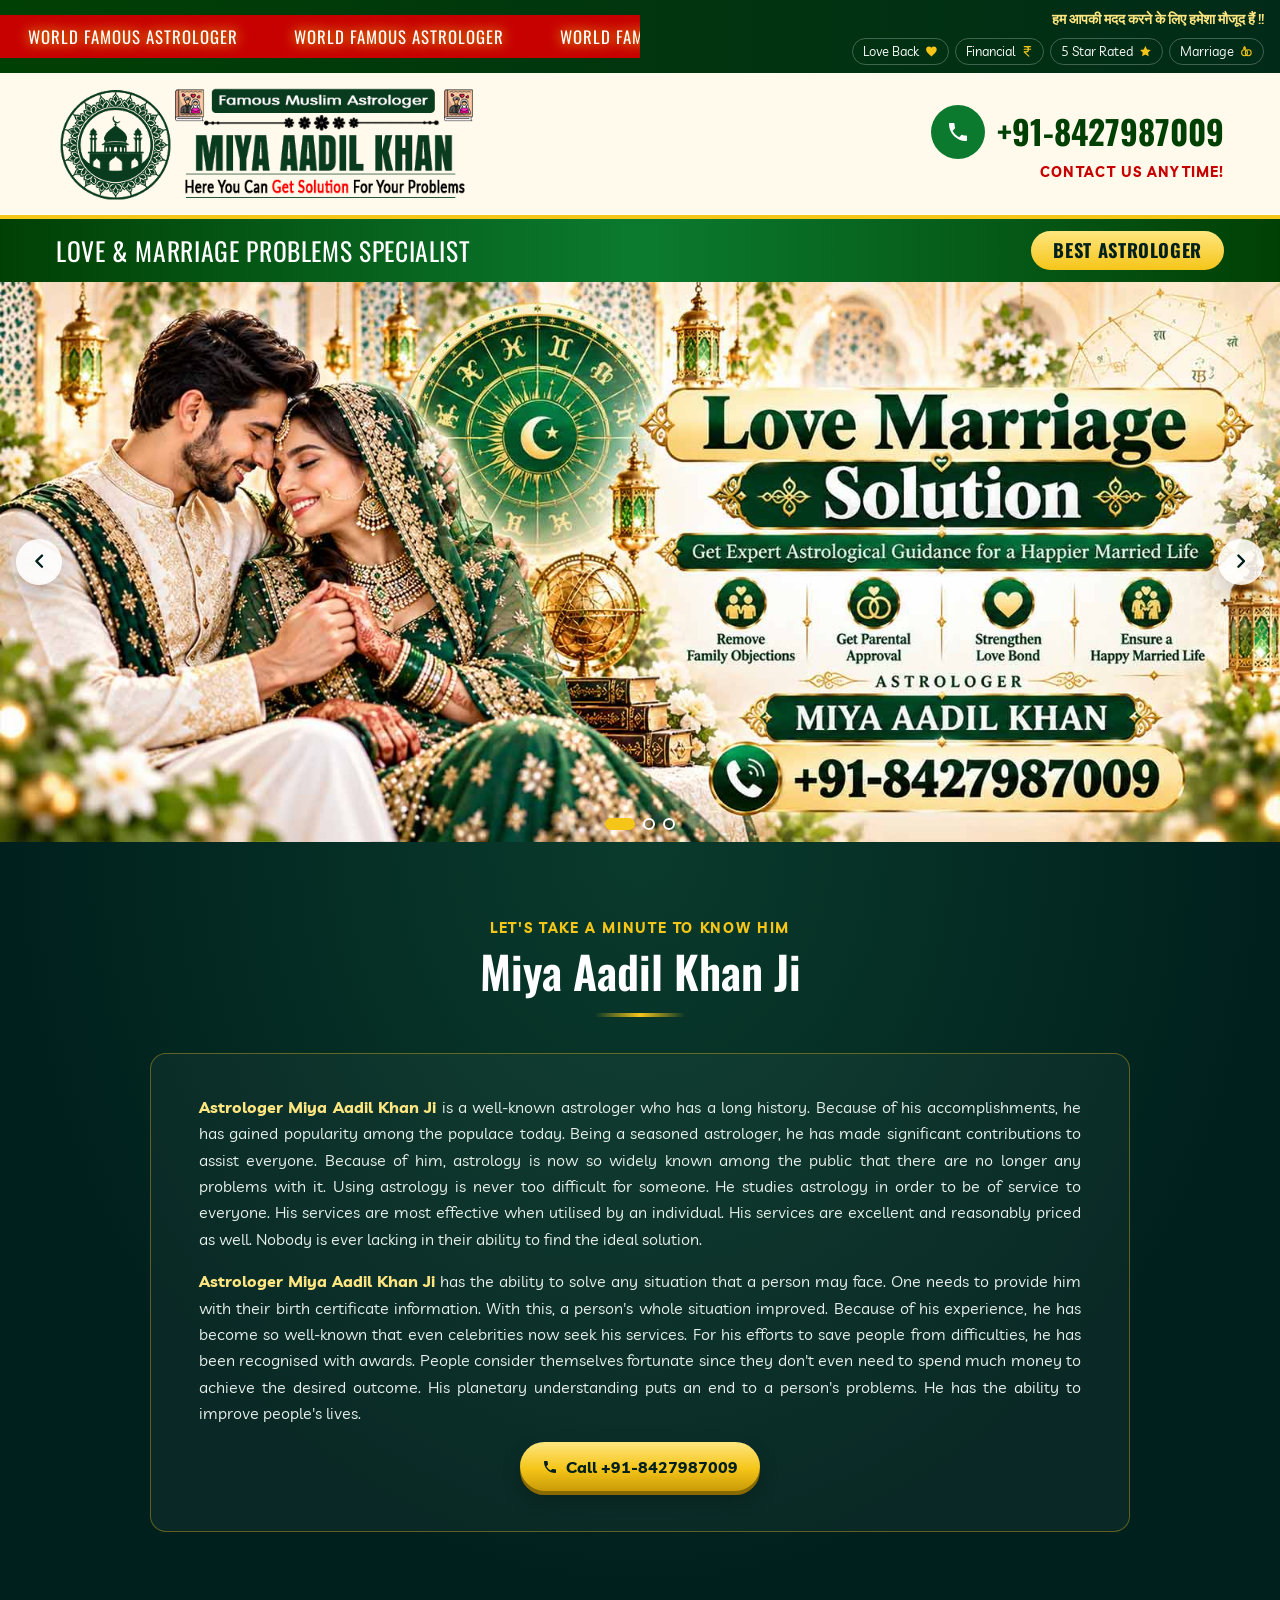
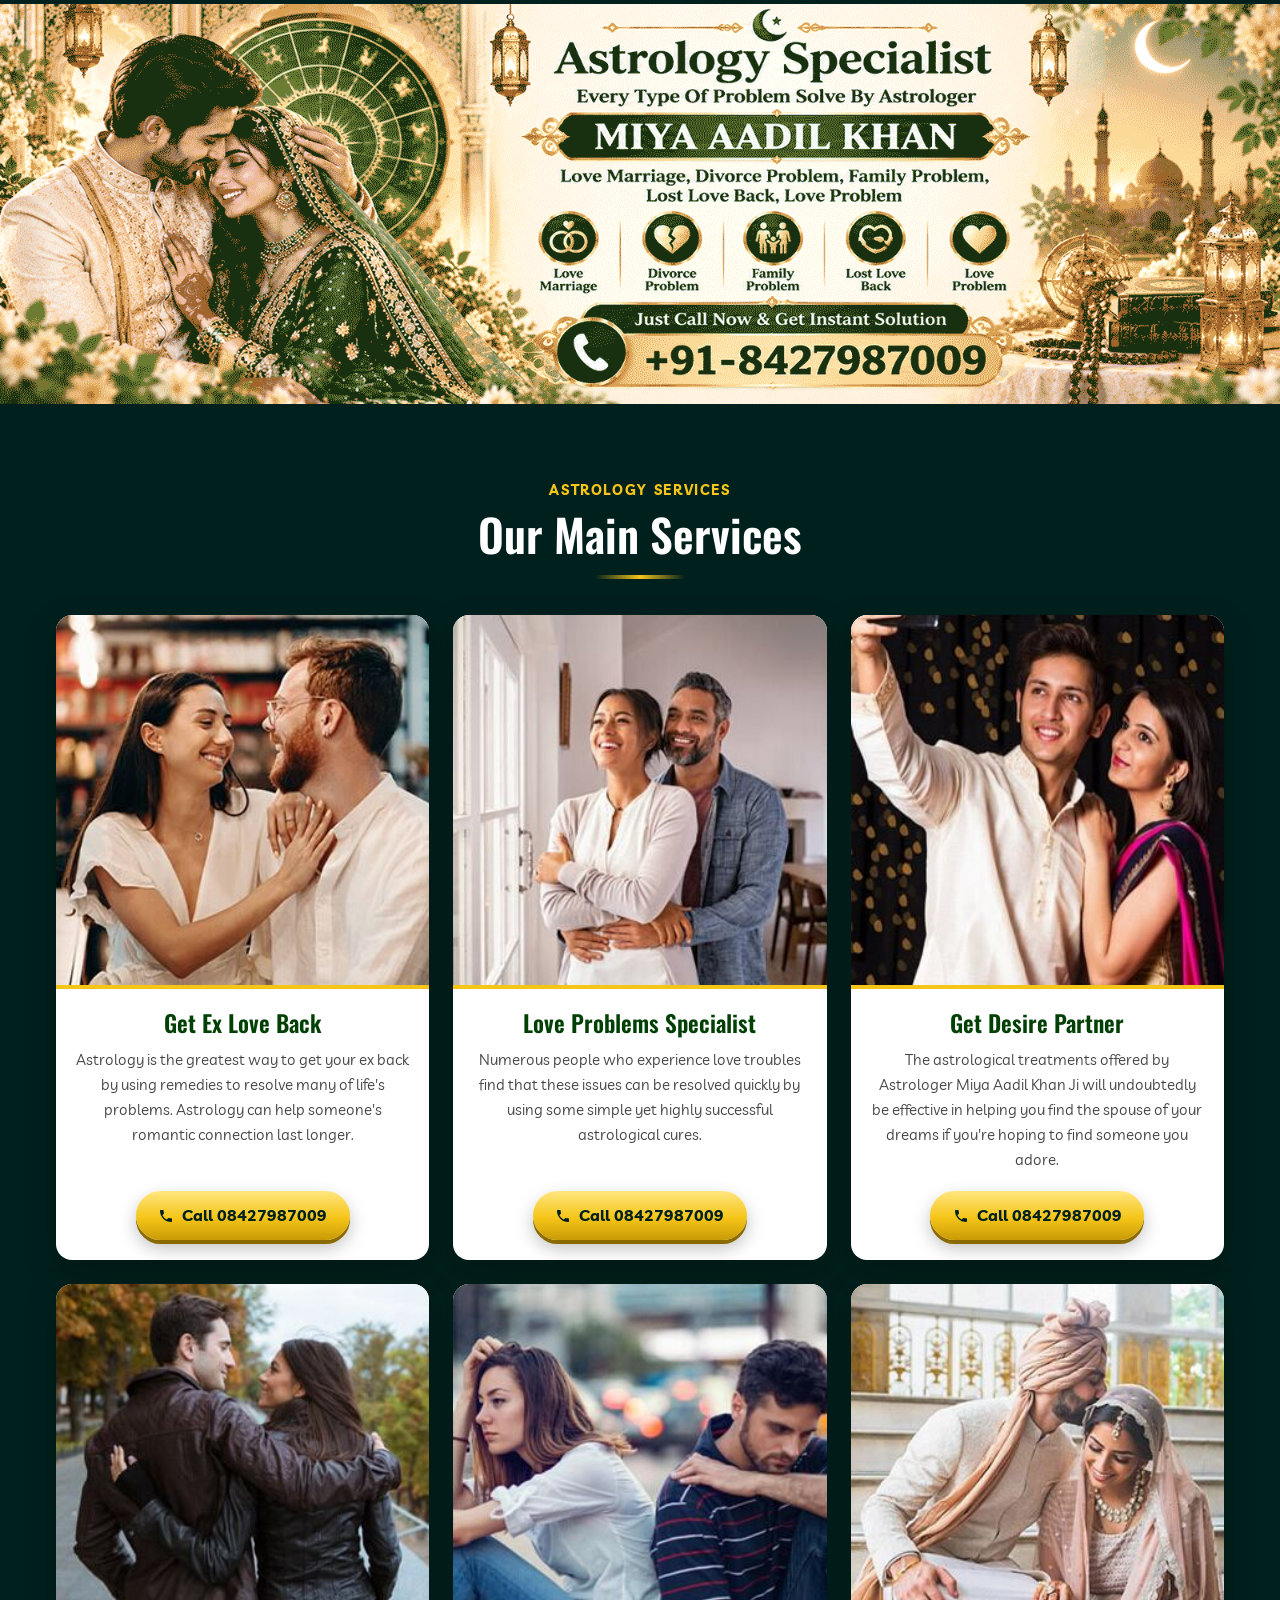
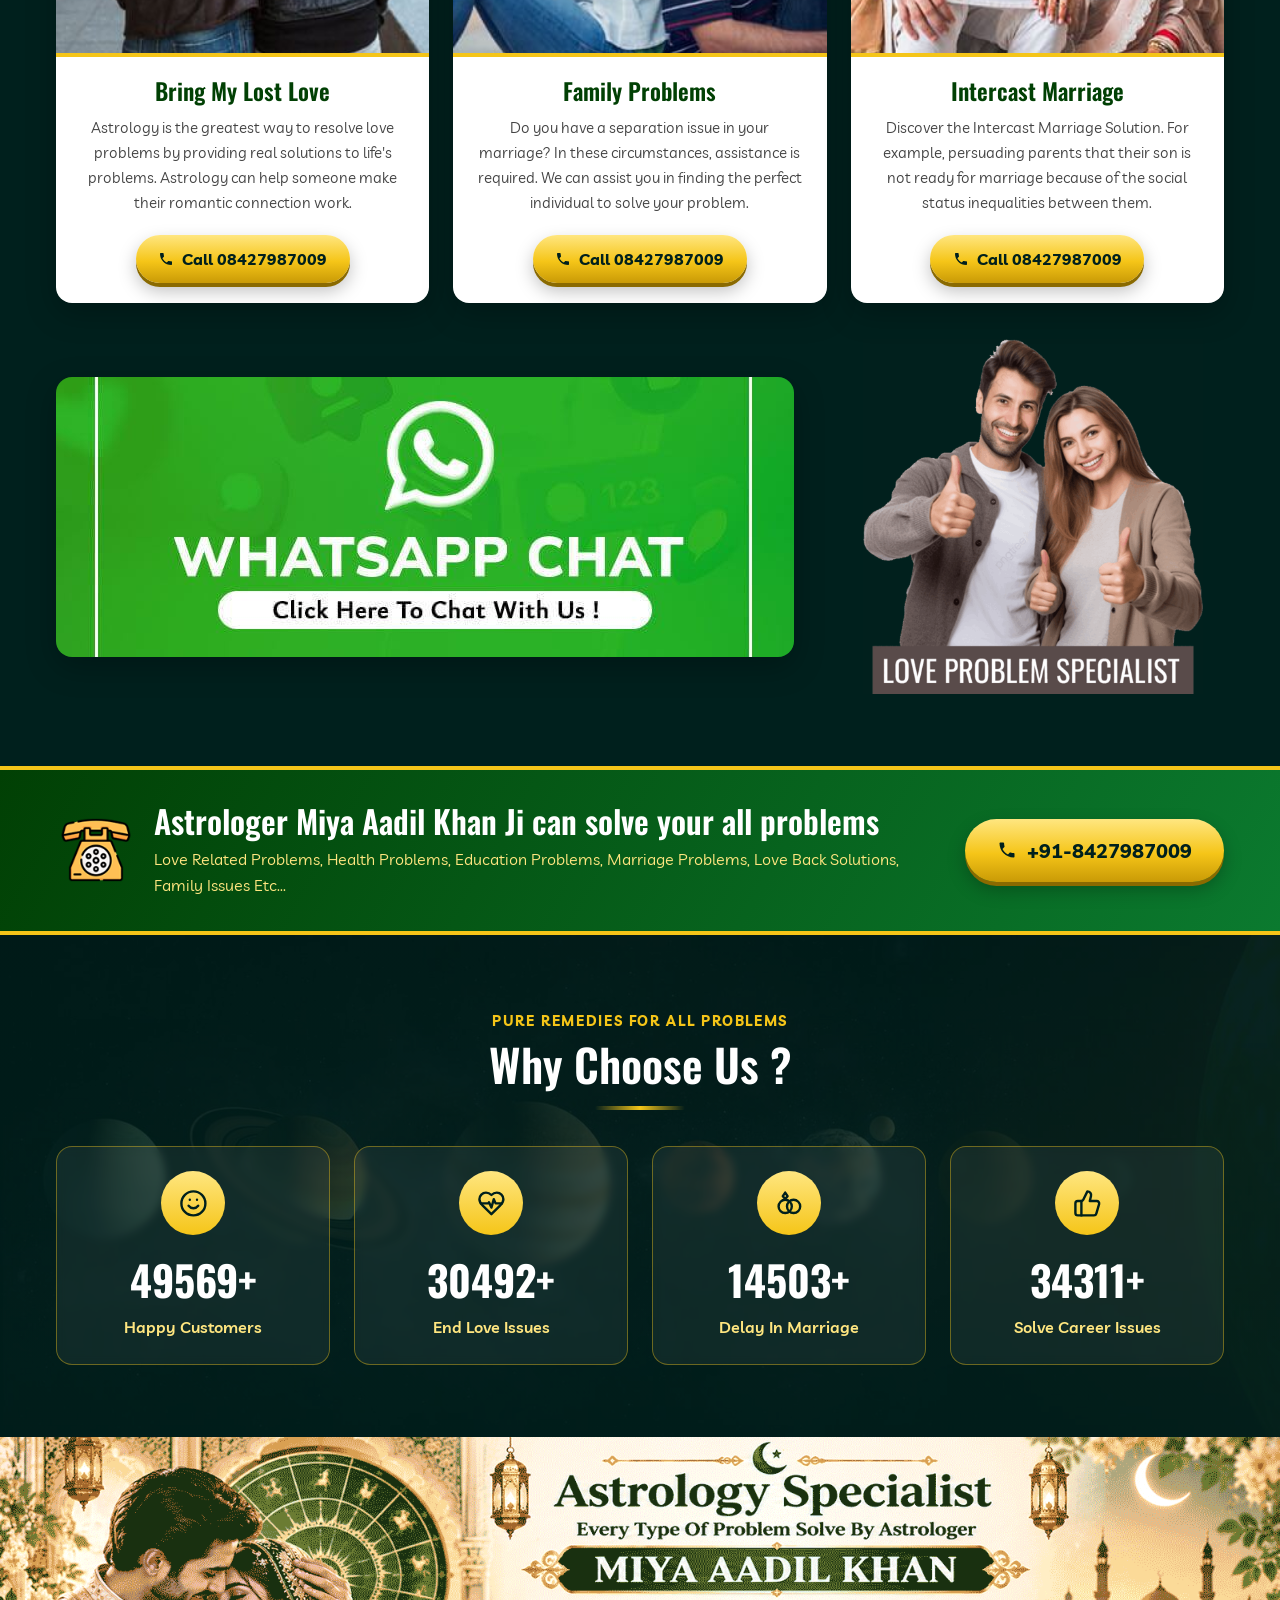
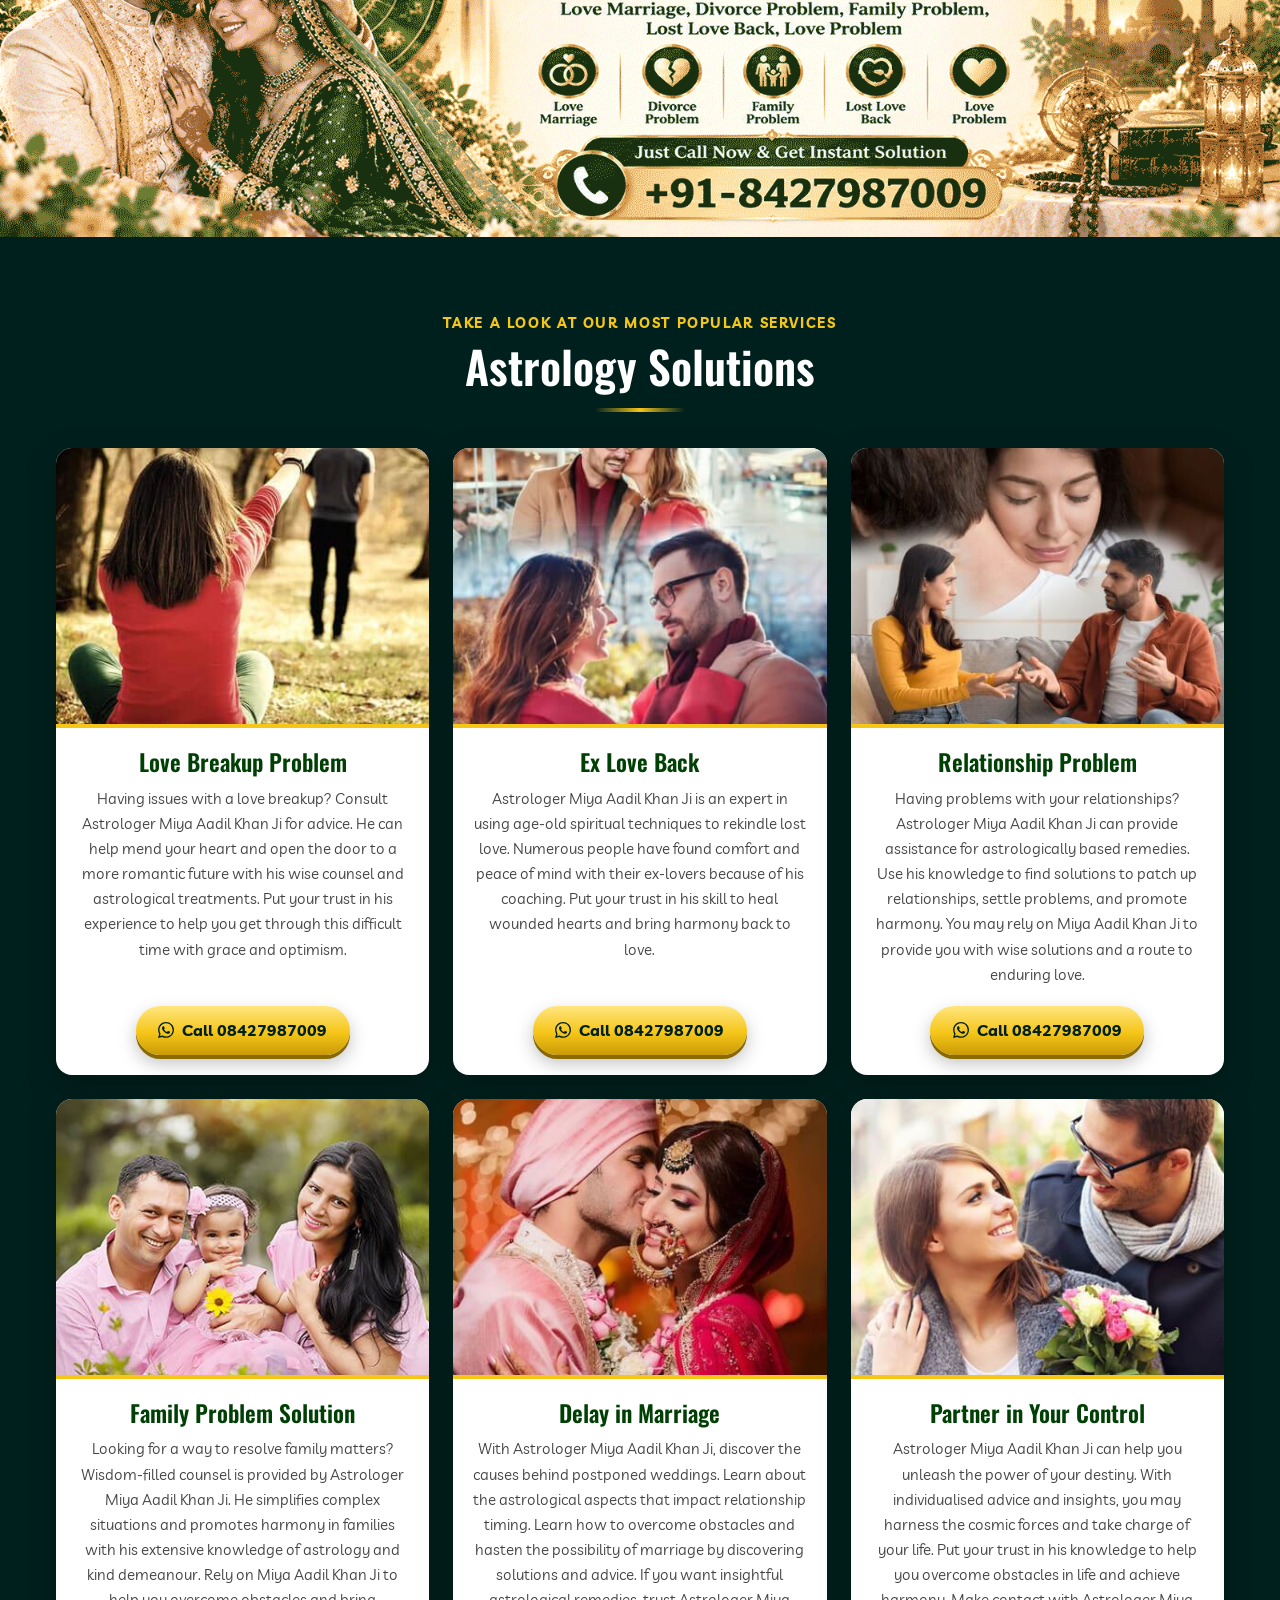
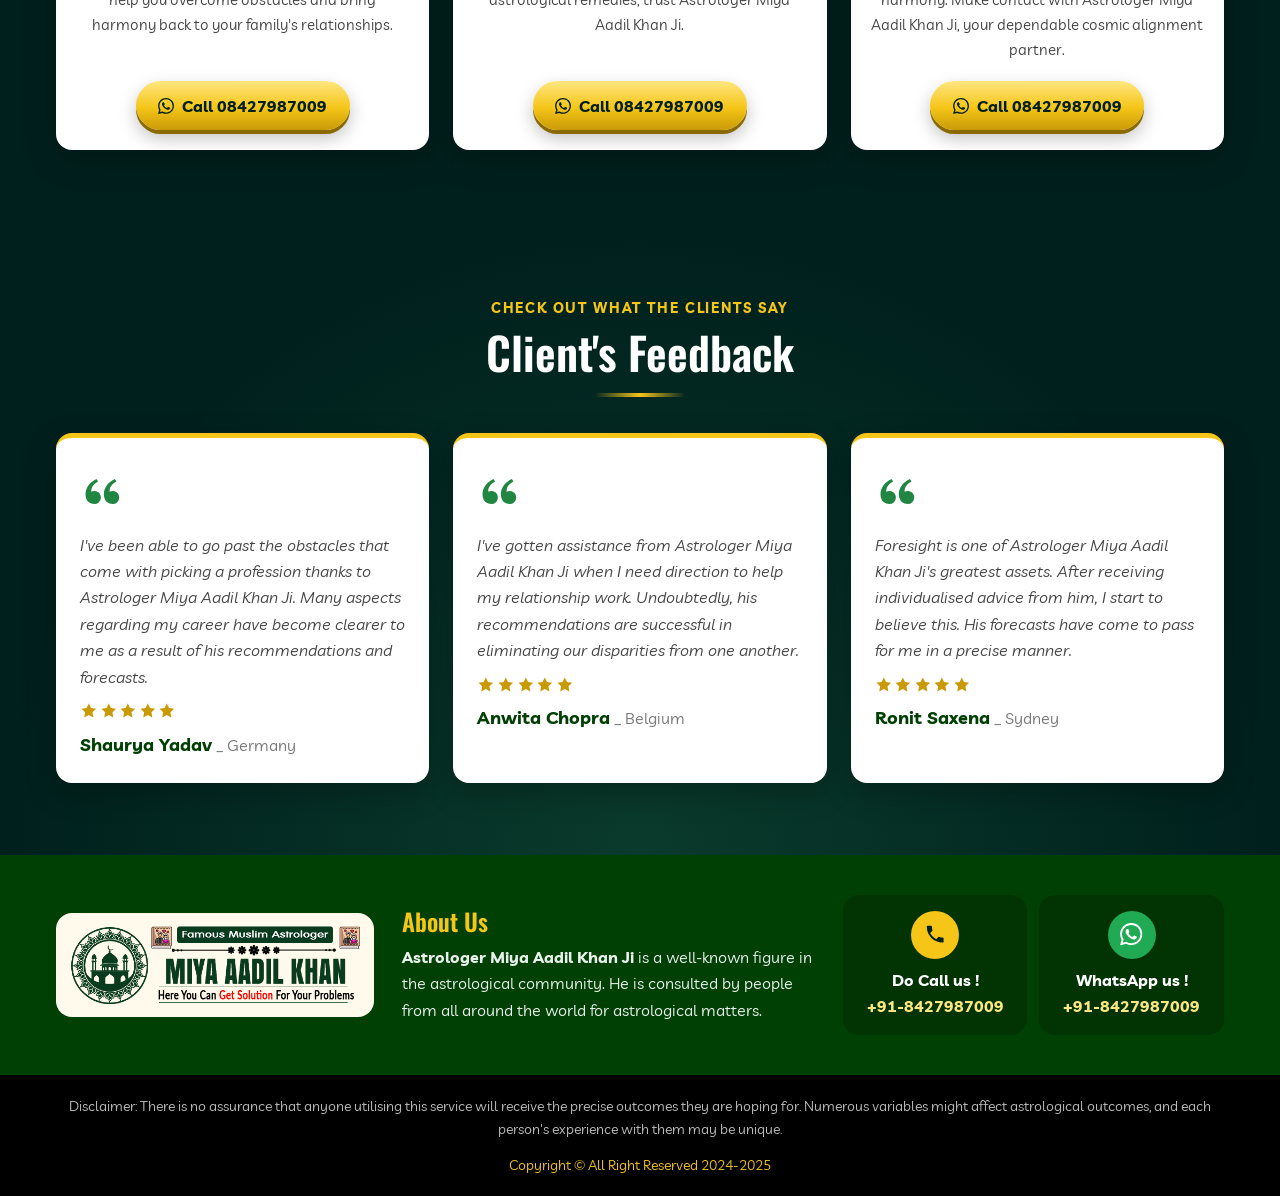
==== miya-aadil-khan/index.html @ 88a6bd93 "Add redesigned Miya Aadil Khan astrologer site Static HTML/CSS/JS rebuild with the same sections, na" ====
<!DOCTYPE html>
<html lang="en">
<head>
  <meta charset="utf-8">
  <meta name="viewport" content="width=device-width, initial-scale=1">
  <title>Astrologer Miya Aadil Khan Ji</title>
  <meta name="description" content="Astrologer Miya Aadil Khan Ji – Love & Marriage problems specialist. Get ex love back, love problem solution, family problems, intercast marriage. Call +91-8427987009.">
  <meta name="theme-color" content="#00201d">
  <meta property="og:type" content="website">
  <meta property="og:title" content="Astrologer Miya Aadil Khan Ji">
  <meta property="og:description" content="Love & Marriage problems specialist. Call +91-8427987009 for instant solution.">
  <meta property="og:image" content="images/01.jpg">

  <link rel="preload" as="image" href="images/001.jpg" media="(max-width: 640px)" fetchpriority="high">
  <link rel="preload" as="image" href="images/01.jpg" media="(min-width: 641px)" fetchpriority="high">
  <link rel="preconnect" href="https://fonts.googleapis.com">
  <link rel="preconnect" href="https://fonts.gstatic.com" crossorigin>
  <link rel="stylesheet" href="https://fonts.googleapis.com/css2?family=Livvic:wght@400;600;700&family=Oswald:wght@500;600;700&display=swap">
  <link rel="stylesheet" href="css/style.css">
  <script src="js/main.js" defer></script>

  <script type="application/ld+json">
  {
    "@context": "https://schema.org",
    "@type": "ProfessionalService",
    "name": "Astrologer Miya Aadil Khan Ji",
    "description": "Love & Marriage problems specialist astrologer.",
    "telephone": "+91-8427987009",
    "image": "images/logo.png",
    "areaServed": "Worldwide"
  }
  </script>
</head>

<body>
  <!-- icon sprite -->
  <svg xmlns="http://www.w3.org/2000/svg" class="sprite" aria-hidden="true" focusable="false">
    <symbol id="i-phone" viewBox="0 0 24 24"><path fill="currentColor" d="M20 15.5c-1.2 0-2.4-.2-3.6-.6-.3-.1-.7 0-1 .2l-2.2 2.2c-2.8-1.4-5.1-3.8-6.6-6.6l2.2-2.2c.3-.3.4-.7.2-1-.3-1.1-.5-2.3-.5-3.5 0-.6-.4-1-1-1H4c-.6 0-1 .4-1 1 0 9.4 7.6 17 17 17 .6 0 1-.4 1-1v-3.5c0-.6-.4-1-1-1z"/></symbol>
    <symbol id="i-whatsapp" viewBox="0 0 24 24"><path fill="currentColor" d="M17.47 14.38c-.3-.15-1.76-.87-2.03-.97-.27-.1-.47-.15-.67.15-.2.3-.77.97-.94 1.16-.17.2-.35.22-.64.08-.3-.15-1.26-.47-2.39-1.48-.88-.79-1.48-1.76-1.65-2.06-.17-.3-.02-.46.13-.6.13-.14.3-.35.45-.52.15-.18.2-.3.3-.5.1-.2.05-.37-.03-.52-.07-.15-.67-1.61-.91-2.2-.24-.58-.49-.5-.67-.51h-.57c-.2 0-.52.07-.8.37-.27.3-1.04 1.02-1.04 2.48s1.07 2.88 1.21 3.07c.15.2 2.1 3.2 5.08 4.49.71.3 1.26.49 1.7.63.71.22 1.36.19 1.87.12.57-.09 1.76-.72 2-1.42.25-.69.25-1.29.18-1.41-.08-.13-.27-.2-.57-.35m-5.42 7.4h-.01a9.87 9.87 0 0 1-5.03-1.38l-.36-.21-3.74.98 1-3.65-.24-.37a9.86 9.86 0 0 1-1.51-5.26c0-5.45 4.44-9.88 9.89-9.88 2.64 0 5.12 1.03 6.99 2.9a9.83 9.83 0 0 1 2.89 6.99c0 5.45-4.44 9.88-9.89 9.88m8.41-18.3A11.82 11.82 0 0 0 12.05 0C5.5 0 .16 5.34.16 11.89c0 2.1.55 4.14 1.59 5.95L.06 24l6.3-1.65a11.88 11.88 0 0 0 5.69 1.45h.01c6.55 0 11.89-5.34 11.89-11.89 0-3.18-1.24-6.17-3.48-8.41z"/></symbol>
    <symbol id="i-heart" viewBox="0 0 24 24"><path fill="currentColor" d="M12 21.4 10.6 20C5.4 15.4 2 12.3 2 8.5 2 5.4 4.4 3 7.5 3c1.7 0 3.4.8 4.5 2.1C13.1 3.8 14.8 3 16.5 3 19.6 3 22 5.4 22 8.5c0 3.8-3.4 6.9-8.6 11.5L12 21.4z"/></symbol>
    <symbol id="i-rupee" viewBox="0 0 24 24"><path fill="none" stroke="currentColor" stroke-width="2.2" stroke-linecap="round" stroke-linejoin="round" d="M6 3h12M6 8h12M6 13l8.5 8M6 13h3c6.67 0 6.67-10 0-10"/></symbol>
    <symbol id="i-star" viewBox="0 0 24 24"><path fill="currentColor" d="m12 2 3.09 6.26L22 9.27l-5 4.87 1.18 6.88L12 17.77l-6.18 3.25L7 14.14 2 9.27l6.91-1.01z"/></symbol>
    <symbol id="i-rings" viewBox="0 0 24 24"><g fill="none" stroke="currentColor" stroke-width="2"><circle cx="8.5" cy="14.5" r="5.5"/><circle cx="15.5" cy="14.5" r="5.5"/><path stroke-linejoin="round" d="m6.5 6 2-3h0l2 3-2 2.2z"/></g></symbol>
    <symbol id="i-smile" viewBox="0 0 24 24"><g fill="none" stroke="currentColor" stroke-width="2" stroke-linecap="round"><circle cx="12" cy="12" r="10"/><path d="M8 14s1.5 2 4 2 4-2 4-2M9 9h.01M15 9h.01"/></g></symbol>
    <symbol id="i-pulse" viewBox="0 0 24 24"><g fill="none" stroke="currentColor" stroke-width="2" stroke-linecap="round" stroke-linejoin="round"><path d="M19 14c1.49-1.46 3-3.21 3-5.5A5.5 5.5 0 0 0 16.5 3c-1.76 0-3 .5-4.5 2-1.5-1.5-2.74-2-4.5-2A5.5 5.5 0 0 0 2 8.5c0 2.3 1.5 4.05 3 5.5l7 7z"/><path d="M3.22 12H9.5l.5-1 2 4.5 2-7 1.5 3.5h5.27"/></g></symbol>
    <symbol id="i-thumb" viewBox="0 0 24 24"><g fill="none" stroke="currentColor" stroke-width="2" stroke-linecap="round" stroke-linejoin="round"><path d="M7 10v12"/><path d="M15 5.88 14 10h5.83a2 2 0 0 1 1.92 2.56l-2.33 8A2 2 0 0 1 17.5 22H4a2 2 0 0 1-2-2v-8a2 2 0 0 1 2-2h2.76a2 2 0 0 0 1.79-1.11L12 2a3.13 3.13 0 0 1 3 3.88z"/></g></symbol>
    <symbol id="i-quote" viewBox="0 0 24 24"><path fill="currentColor" d="M4.6 18.6C3.5 17.4 3 16.2 3 14.2c0-3.5 2.5-6.6 6-8.2l.9 1.3C6.6 9.1 6 11.4 6.2 12.9c.6-.3 1.3-.4 2-.3 1.8.2 3.2 1.7 3.2 3.5a3.6 3.6 0 0 1-3.6 3.6c-1.1 0-2.2-.5-3.2-1.1zm10 0c-1-1.2-1.6-2.4-1.6-4.4 0-3.5 2.5-6.6 6-8.2l.9 1.3c-3.3 1.8-3.9 4.1-3.7 5.6.6-.3 1.3-.4 2-.3 1.8.2 3.2 1.7 3.2 3.5a3.6 3.6 0 0 1-3.6 3.6c-1.1 0-2.2-.5-3.2-1.1z"/></symbol>
    <symbol id="i-left" viewBox="0 0 24 24"><path fill="none" stroke="currentColor" stroke-width="2.5" stroke-linecap="round" stroke-linejoin="round" d="m15 18-6-6 6-6"/></symbol>
    <symbol id="i-right" viewBox="0 0 24 24"><path fill="none" stroke="currentColor" stroke-width="2.5" stroke-linecap="round" stroke-linejoin="round" d="m9 18 6-6-6-6"/></symbol>
  </svg>

  <!-- top header -->
  <div class="topbar">
    <div class="marquee" aria-hidden="true">
      <div class="marquee__inner">
        <span>world famous astrologer</span><span>world famous astrologer</span><span>world famous astrologer</span><span>world famous astrologer</span>
        <span>world famous astrologer</span><span>world famous astrologer</span><span>world famous astrologer</span><span>world famous astrologer</span>
      </div>
    </div>
    <div class="topbar__right">
      <p lang="hi">हम आपकी मदद करने के लिए हमेशा मौजूद हैं !!</p>
      <ul class="badges">
        <li>love back <svg class="ic"><use href="#i-heart"/></svg></li>
        <li>financial <svg class="ic"><use href="#i-rupee"/></svg></li>
        <li>5 Star Rated <svg class="ic"><use href="#i-star"/></svg></li>
        <li>marriage <svg class="ic"><use href="#i-rings"/></svg></li>
      </ul>
    </div>
  </div>

  <!-- head -->
  <header class="head">
    <div class="container head__inner">
      <a href="tel:+91-8427987009" class="head__logo">
        <img src="images/logo.png" width="550" height="150" alt="Famous Muslim Astrologer Miya Aadil Khan">
      </a>
      <div class="head__call">
        <a class="btn-call" href="tel:+91-8427987009">
          <span class="btn-call__icon"><svg class="ic"><use href="#i-phone"/></svg></span>
          +91-8427987009
        </a>
        <span class="head__text">contact us anytime!</span>
      </div>
    </div>
    <a href="tel:+91-8427987009" class="mobile-only">
      <img src="images/contact.gif" width="550" height="150" alt="Call +91-8427987009">
    </a>
  </header>

  <div class="headline">
    <div class="container headline__inner">
      <span class="headline__left">Love &amp; Marriage problems Specialist</span>
      <span class="headline__right">Best Astrologer</span>
    </div>
  </div>

  <!-- hero slider: 01 / 02 / 03 (mobile: 001 / 002 / 003) -->
  <section class="slider" aria-roledescription="carousel" aria-label="Astrology solutions">
    <div class="slider__track">
      <a class="slide" href="tel:+91-8427987009" aria-roledescription="slide" aria-label="1 of 3">
        <picture>
          <source media="(max-width: 640px)" srcset="images/001.jpg" width="500" height="600">
          <img src="images/01.jpg" width="1600" height="700" alt="Love marriage solution – Astrologer Miya Aadil Khan +91-8427987009" fetchpriority="high">
        </picture>
      </a>
      <a class="slide" href="tel:+91-8427987009" aria-roledescription="slide" aria-label="2 of 3">
        <picture>
          <source media="(max-width: 640px)" srcset="images/002.jpg" width="500" height="600">
          <img src="images/02.jpg" width="1600" height="700" alt="Astrologer Miya Aadil Khan – call +91-8427987009" decoding="async">
        </picture>
      </a>
      <a class="slide" href="tel:+91-8427987009" aria-roledescription="slide" aria-label="3 of 3">
        <picture>
          <source media="(max-width: 640px)" srcset="images/003.jpg" width="500" height="600">
          <img src="images/03.jpg" width="1600" height="700" alt="Astrologer Miya Aadil Khan – call +91-8427987009" decoding="async">
        </picture>
      </a>
    </div>
    <button class="slider__btn slider__btn--prev" type="button" aria-label="Previous slide"><svg class="ic"><use href="#i-left"/></svg></button>
    <button class="slider__btn slider__btn--next" type="button" aria-label="Next slide"><svg class="ic"><use href="#i-right"/></svg></button>
    <div class="slider__dots" role="tablist" aria-label="Choose slide"></div>
  </section>

  <!-- about -->
  <section class="section about">
    <div class="container">
      <div class="title">
        <span>Let's Take A Minute To Know Him</span>
        <h1>Miya Aadil Khan Ji</h1>
      </div>
      <div class="about__card">
        <p>
          <strong>Astrologer Miya Aadil Khan Ji</strong> is a well-known astrologer who has a long history. Because of his
          accomplishments, he has gained popularity among the populace today. Being a seasoned astrologer, he has made
          significant contributions to assist everyone. Because of him, astrology is now so widely known among the public
          that there are no longer any problems with it. Using astrology is never too difficult for someone. He studies
          astrology in order to be of service to everyone. His services are most effective when utilised by an individual.
          His services are excellent and reasonably priced as well. Nobody is ever lacking in their ability to find the
          ideal solution.
        </p>
        <p>
          <strong>Astrologer Miya Aadil Khan Ji</strong> has the ability to solve any situation that a person may face. One
          needs to provide him with their birth certificate information. With this, a person's whole situation improved.
          Because of his experience, he has become so well-known that even celebrities now seek his services. For his
          efforts to save people from difficulties, he has been recognised with awards. People consider themselves
          fortunate since they don't even need to spend much money to achieve the desired outcome. His planetary
          understanding puts an end to a person's problems. He has the ability to improve people's lives.
        </p>
        <a class="btn" href="tel:+91-8427987009"><svg class="ic"><use href="#i-phone"/></svg> Call +91-8427987009</a>
      </div>
    </div>
  </section>

  <a class="banner" href="tel:+91-8427987009">
    <img src="images/gif.gif" width="1600" height="500" alt="Astrology specialist Miya Aadil Khan – call +91-8427987009" loading="lazy" decoding="async">
  </a>

  <!-- main services -->
  <section class="section">
    <div class="container">
      <div class="title">
        <span>Astrology Services</span>
        <h2>Our Main Services</h2>
      </div>
      <div class="grid grid--3">
        <article class="card">
          <div class="card__img"><img src="images/b1.jpg" width="300" height="300" alt="Get ex love back" loading="lazy" decoding="async"></div>
          <div class="card__body">
            <h3>Get Ex Love Back</h3>
            <p>Astrology is the greatest way to get your ex back by using remedies to resolve many of life's problems. Astrology can help someone's romantic connection last longer.</p>
            <a class="btn" href="tel:+91-8427987009"><svg class="ic"><use href="#i-phone"/></svg> Call 08427987009</a>
          </div>
        </article>
        <article class="card">
          <div class="card__img"><img src="images/b2.jpg" width="300" height="300" alt="Love problems specialist" loading="lazy" decoding="async"></div>
          <div class="card__body">
            <h3>Love Problems Specialist</h3>
            <p>Numerous people who experience love troubles find that these issues can be resolved quickly by using some simple yet highly successful astrological cures.</p>
            <a class="btn" href="tel:+91-8427987009"><svg class="ic"><use href="#i-phone"/></svg> Call 08427987009</a>
          </div>
        </article>
        <article class="card">
          <div class="card__img"><img src="images/b3.jpg" width="300" height="300" alt="Get desire partner" loading="lazy" decoding="async"></div>
          <div class="card__body">
            <h3>Get Desire Partner</h3>
            <p>The astrological treatments offered by Astrologer Miya Aadil Khan Ji will undoubtedly be effective in helping you find the spouse of your dreams if you're hoping to find someone you adore.</p>
            <a class="btn" href="tel:+91-8427987009"><svg class="ic"><use href="#i-phone"/></svg> Call 08427987009</a>
          </div>
        </article>
        <article class="card">
          <div class="card__img"><img src="images/b5.jpg" width="300" height="300" alt="Bring my lost love" loading="lazy" decoding="async"></div>
          <div class="card__body">
            <h3>Bring My Lost Love</h3>
            <p>Astrology is the greatest way to resolve love problems by providing real solutions to life's problems. Astrology can help someone make their romantic connection work.</p>
            <a class="btn" href="tel:+91-8427987009"><svg class="ic"><use href="#i-phone"/></svg> Call 08427987009</a>
          </div>
        </article>
        <article class="card">
          <div class="card__img"><img src="images/b4.jpg" width="300" height="300" alt="Family problems" loading="lazy" decoding="async"></div>
          <div class="card__body">
            <h3>Family Problems</h3>
            <p>Do you have a separation issue in your marriage? In these circumstances, assistance is required. We can assist you in finding the perfect individual to solve your problem.</p>
            <a class="btn" href="tel:+91-8427987009"><svg class="ic"><use href="#i-phone"/></svg> Call 08427987009</a>
          </div>
        </article>
        <article class="card">
          <div class="card__img"><img src="images/b6.jpg" width="300" height="300" alt="Intercast marriage" loading="lazy" decoding="async"></div>
          <div class="card__body">
            <h3>Intercast Marriage</h3>
            <p>Discover the Intercast Marriage Solution. For example, persuading parents that their son is not ready for marriage because of the social status inequalities between them.</p>
            <a class="btn" href="tel:+91-8427987009"><svg class="ic"><use href="#i-phone"/></svg> Call 08427987009</a>
          </div>
        </article>
      </div>

      <div class="chat-row">
        <a class="chat-row__ws" href="https://wa.me/918427987009?text=Please%20Help%20To%20Me" target="_blank" rel="noopener">
          <img src="images/ws-img.jpg" width="738" height="280" alt="WhatsApp chat – click here to chat with us" loading="lazy" decoding="async">
        </a>
        <a class="chat-row__side" href="tel:+91-8427987009">
          <img src="images/side1.png" width="500" height="521" alt="Love problem specialist" loading="lazy" decoding="async">
        </a>
      </div>
    </div>
  </section>

  <!-- call strip -->
  <section class="mark">
    <div class="container mark__inner">
      <img class="mark__icon" src="images/telephone.png" width="100" height="100" alt="" loading="lazy" decoding="async">
      <div class="mark__text">
        <h2>Astrologer Miya Aadil Khan Ji can solve your all problems</h2>
        <p>love related problems, health problems, education problems, marriage problems, love back solutions, family issues etc...</p>
      </div>
      <a class="btn btn--lg" href="tel:+91-8427987009"><svg class="ic"><use href="#i-phone"/></svg> +91-8427987009</a>
    </div>
  </section>

  <!-- why choose us -->
  <section class="section counters">
    <div class="container">
      <div class="title">
        <span>pure remedies for all problems</span>
        <h2>why choose us ?</h2>
      </div>
      <div class="grid grid--4">
        <div class="counter">
          <span class="counter__icon"><svg class="ic"><use href="#i-smile"/></svg></span>
          <p class="counter__num" data-count="52020">52020+</p>
          <span>happy customers</span>
        </div>
        <div class="counter">
          <span class="counter__icon"><svg class="ic"><use href="#i-pulse"/></svg></span>
          <p class="counter__num" data-count="32000">32000+</p>
          <span>End Love Issues</span>
        </div>
        <div class="counter">
          <span class="counter__icon"><svg class="ic"><use href="#i-rings"/></svg></span>
          <p class="counter__num" data-count="15220">15220+</p>
          <span>Delay In Marriage</span>
        </div>
        <div class="counter">
          <span class="counter__icon"><svg class="ic"><use href="#i-thumb"/></svg></span>
          <p class="counter__num" data-count="36007">36007+</p>
          <span>Solve Career Issues</span>
        </div>
      </div>
    </div>
  </section>

  <a class="banner" href="tel:+91-8427987009">
    <img src="images/gif.gif" width="1600" height="500" alt="Astrology specialist Miya Aadil Khan – call +91-8427987009" loading="lazy" decoding="async">
  </a>

  <!-- astrology solutions -->
  <section class="section">
    <div class="container">
      <div class="title">
        <span>Take A Look At Our Most Popular Services</span>
        <h2>Astrology Solutions</h2>
      </div>
      <div class="grid grid--3">
        <article class="card card--solution">
          <div class="card__img"><img src="images/s1.jpg" width="400" height="400" alt="Love breakup problem" loading="lazy" decoding="async"></div>
          <div class="card__body">
            <h3>Love Breakup Problem</h3>
            <p>Having issues with a love breakup? Consult Astrologer Miya Aadil Khan Ji for advice. He can help mend your heart and open the door to a more romantic future with his wise counsel and astrological treatments. Put your trust in his experience to help you get through this difficult time with grace and optimism.</p>
            <a class="btn" href="tel:+91-8427987009"><svg class="ic"><use href="#i-whatsapp"/></svg> Call 08427987009</a>
          </div>
        </article>
        <article class="card card--solution">
          <div class="card__img"><img src="images/s2.jpg" width="400" height="400" alt="Ex love back" loading="lazy" decoding="async"></div>
          <div class="card__body">
            <h3>Ex Love Back</h3>
            <p>Astrologer Miya Aadil Khan Ji is an expert in using age-old spiritual techniques to rekindle lost love. Numerous people have found comfort and peace of mind with their ex-lovers because of his coaching. Put your trust in his skill to heal wounded hearts and bring harmony back to love.</p>
            <a class="btn" href="tel:+91-8427987009"><svg class="ic"><use href="#i-whatsapp"/></svg> Call 08427987009</a>
          </div>
        </article>
        <article class="card card--solution">
          <div class="card__img"><img src="images/s3.jpg" width="400" height="400" alt="Relationship problem" loading="lazy" decoding="async"></div>
          <div class="card__body">
            <h3>Relationship Problem</h3>
            <p>Having problems with your relationships? Astrologer Miya Aadil Khan Ji can provide assistance for astrologically based remedies. Use his knowledge to find solutions to patch up relationships, settle problems, and promote harmony. You may rely on Miya Aadil Khan Ji to provide you with wise solutions and a route to enduring love.</p>
            <a class="btn" href="tel:+91-8427987009"><svg class="ic"><use href="#i-whatsapp"/></svg> Call 08427987009</a>
          </div>
        </article>
        <article class="card card--solution">
          <div class="card__img"><img src="images/s4.jpg" width="400" height="400" alt="Family problem solution" loading="lazy" decoding="async"></div>
          <div class="card__body">
            <h3>Family Problem Solution</h3>
            <p>Looking for a way to resolve family matters? Wisdom-filled counsel is provided by Astrologer Miya Aadil Khan Ji. He simplifies complex situations and promotes harmony in families with his extensive knowledge of astrology and kind demeanour. Rely on Miya Aadil Khan Ji to help you overcome obstacles and bring harmony back to your family's relationships.</p>
            <a class="btn" href="tel:+91-8427987009"><svg class="ic"><use href="#i-whatsapp"/></svg> Call 08427987009</a>
          </div>
        </article>
        <article class="card card--solution">
          <div class="card__img"><img src="images/s5.jpg" width="400" height="400" alt="Delay in marriage" loading="lazy" decoding="async"></div>
          <div class="card__body">
            <h3>Delay in Marriage</h3>
            <p>With Astrologer Miya Aadil Khan Ji, discover the causes behind postponed weddings. Learn about the astrological aspects that impact relationship timing. Learn how to overcome obstacles and hasten the possibility of marriage by discovering solutions and advice. If you want insightful astrological remedies, trust Astrologer Miya Aadil Khan Ji.</p>
            <a class="btn" href="tel:+91-8427987009"><svg class="ic"><use href="#i-whatsapp"/></svg> Call 08427987009</a>
          </div>
        </article>
        <article class="card card--solution">
          <div class="card__img"><img src="images/s6.jpg" width="400" height="400" alt="Partner in your control" loading="lazy" decoding="async"></div>
          <div class="card__body">
            <h3>Partner in Your Control</h3>
            <p>Astrologer Miya Aadil Khan Ji can help you unleash the power of your destiny. With individualised advice and insights, you may harness the cosmic forces and take charge of your life. Put your trust in his knowledge to help you overcome obstacles in life and achieve harmony. Make contact with Astrologer Miya Aadil Khan Ji, your dependable cosmic alignment partner.</p>
            <a class="btn" href="tel:+91-8427987009"><svg class="ic"><use href="#i-whatsapp"/></svg> Call 08427987009</a>
          </div>
        </article>
      </div>
    </div>
  </section>

  <!-- testimonials -->
  <section class="section testi">
    <div class="container">
      <div class="title">
        <span>Check Out What The Clients Say</span>
        <h2>Client's Feedback</h2>
      </div>
      <div class="grid grid--3">
        <figure class="quote">
          <svg class="ic quote__icon"><use href="#i-quote"/></svg>
          <blockquote>I've been able to go past the obstacles that come with picking a profession thanks to Astrologer Miya Aadil Khan Ji. Many aspects regarding my career have become clearer to me as a result of his recommendations and forecasts.</blockquote>
          <div class="stars" aria-label="5 out of 5 stars"><svg class="ic"><use href="#i-star"/></svg><svg class="ic"><use href="#i-star"/></svg><svg class="ic"><use href="#i-star"/></svg><svg class="ic"><use href="#i-star"/></svg><svg class="ic"><use href="#i-star"/></svg></div>
          <figcaption><strong>Shaurya Yadav</strong> <span>_ Germany</span></figcaption>
        </figure>
        <figure class="quote">
          <svg class="ic quote__icon"><use href="#i-quote"/></svg>
          <blockquote>I've gotten assistance from Astrologer Miya Aadil Khan Ji when I need direction to help my relationship work. Undoubtedly, his recommendations are successful in eliminating our disparities from one another.</blockquote>
          <div class="stars" aria-label="5 out of 5 stars"><svg class="ic"><use href="#i-star"/></svg><svg class="ic"><use href="#i-star"/></svg><svg class="ic"><use href="#i-star"/></svg><svg class="ic"><use href="#i-star"/></svg><svg class="ic"><use href="#i-star"/></svg></div>
          <figcaption><strong>Anwita Chopra</strong> <span>_ Belgium</span></figcaption>
        </figure>
        <figure class="quote">
          <svg class="ic quote__icon"><use href="#i-quote"/></svg>
          <blockquote>Foresight is one of Astrologer Miya Aadil Khan Ji's greatest assets. After receiving individualised advice from him, I start to believe this. His forecasts have come to pass for me in a precise manner.</blockquote>
          <div class="stars" aria-label="5 out of 5 stars"><svg class="ic"><use href="#i-star"/></svg><svg class="ic"><use href="#i-star"/></svg><svg class="ic"><use href="#i-star"/></svg><svg class="ic"><use href="#i-star"/></svg><svg class="ic"><use href="#i-star"/></svg></div>
          <figcaption><strong>Ronit Saxena</strong> <span>_ Sydney</span></figcaption>
        </figure>
      </div>
    </div>
  </section>

  <!-- footer -->
  <footer class="footer">
    <div class="container footer__inner">
      <div class="footer__logo">
        <img src="images/logo.png" width="550" height="150" alt="Miya Aadil Khan" loading="lazy" decoding="async">
      </div>
      <div class="footer__about">
        <h2>about us</h2>
        <p><strong>Astrologer Miya Aadil Khan Ji</strong> is a well-known figure in the astrological community. He is consulted by people from all around the world for astrological matters.</p>
      </div>
      <div class="footer__contact">
        <a class="contact-tile" href="tel:+91-8427987009">
          <span class="contact-tile__icon"><svg class="ic"><use href="#i-phone"/></svg></span>
          <strong>Do Call us !</strong>
          <span>+91-8427987009</span>
        </a>
        <a class="contact-tile contact-tile--wa" href="https://wa.me/918427987009?text=Please%20Help%20To%20Me" target="_blank" rel="noopener">
          <span class="contact-tile__icon"><svg class="ic"><use href="#i-whatsapp"/></svg></span>
          <strong>WhatsApp us !</strong>
          <span>+91-8427987009</span>
        </a>
      </div>
    </div>
  </footer>

  <div class="copyright">
    <div class="container">
      <p>Disclaimer: There is no assurance that anyone utilising this service will receive the precise outcomes they are hoping for. Numerous variables might affect astrological outcomes, and each person's experience with them may be unique.</p>
      <span>Copyright © All Right Reserved 2024-2025</span>
    </div>
  </div>

  <!-- mobile sticky call bar -->
  <nav class="callbar" aria-label="Quick contact">
    <a class="callbar__call" href="tel:+91-8427987009"><svg class="ic"><use href="#i-phone"/></svg> Click To Call</a>
    <a class="callbar__wa" href="https://wa.me/918427987009?text=Please%20Help%20To%20Me" target="_blank" rel="noopener"><svg class="ic"><use href="#i-whatsapp"/></svg> Chat With Us</a>
  </nav>
</body>
</html>
---- miya-aadil-khan/css/style.css ----
/* ===== Tokens ===== */
:root {
  --green-950: #00201d;
  --green-900: #012b18;
  --green-800: #014004;
  --green-600: #0b7a2f;
  --green-wa: #1faa53;
  --gold: #f5c518;
  --gold-light: #ffe680;
  --gold-deep: #c99a06;
  --red: #c70000;
  --cream: #fffaeb;
  --ink: #1d1d1b;
  --text-on-dark: #e9f1ec;
  --radius: 16px;
  --shadow: 0 10px 30px rgb(0 0 0 / .25);
  --font-body: "Livvic", system-ui, -apple-system, "Segoe UI", Roboto, sans-serif;
  --font-head: "Oswald", "Arial Narrow", Impact, sans-serif;
}

/* ===== Base ===== */
*, *::before, *::after { box-sizing: border-box; }
html { -webkit-text-size-adjust: 100%; scroll-behavior: smooth; }
body {
  margin: 0;
  font-family: var(--font-body);
  font-weight: 400;
  line-height: 1.65;
  color: var(--text-on-dark);
  background: var(--green-950);
}
img { max-width: 100%; height: auto; display: block; }
a { color: inherit; text-decoration: none; }
h1, h2, h3 { font-family: var(--font-head); font-weight: 600; line-height: 1.2; margin: 0; }
p { margin: 0 0 1em; }

.container { width: 100%; max-width: 1200px; margin-inline: auto; padding-inline: 16px; }
.ic { width: 1em; height: 1em; flex: none; fill: currentColor; }
.mobile-only { display: block; }
.sprite { position: absolute; width: 0; height: 0; overflow: hidden; }

/* ===== Buttons ===== */
.btn {
  display: inline-flex;
  align-items: center;
  justify-content: center;
  gap: .5em;
  padding: .7em 1.4em;
  border-radius: 999px;
  font-weight: 700;
  color: var(--green-950);
  background: linear-gradient(180deg, var(--gold-light), var(--gold) 55%, var(--gold-deep));
  box-shadow: 0 4px 0 #8a6a00, 0 8px 18px rgb(0 0 0 / .25);
  transition: transform .2s ease, box-shadow .2s ease;
}
.btn:hover, .btn:focus-visible { transform: translateY(-2px); box-shadow: 0 6px 0 #8a6a00, 0 12px 24px rgb(0 0 0 / .3); }
.btn:active { transform: translateY(2px); box-shadow: 0 2px 0 #8a6a00; }
.btn--lg { font-size: 1.25rem; padding: .75em 1.6em; }

/* ===== Top bar ===== */
.topbar {
  display: grid;
  background: linear-gradient(90deg, var(--green-800), var(--green-900));
  color: #fff;
  font-size: .9rem;
}
.marquee { overflow: hidden; background: var(--red); }
.marquee__inner { display: flex; width: max-content; animation: marquee 18s linear infinite; }
.marquee span {
  white-space: nowrap;
  padding: 8px 28px;
  font-family: var(--font-head);
  font-size: 1.05rem;
  letter-spacing: .06em;
  text-transform: uppercase;
  text-shadow: 0 0 14px #fff900;
}
@keyframes marquee { to { transform: translateX(-50%); } }

.topbar__right {
  display: flex;
  flex-wrap: wrap;
  align-items: center;
  justify-content: center;
  gap: 6px 16px;
  padding: 8px 16px;
  text-align: center;
}
.topbar__right p { margin: 0; font-weight: 600; color: var(--gold-light); }
.badges { display: flex; flex-wrap: wrap; justify-content: center; gap: 6px; margin: 0; padding: 0; list-style: none; }
.badges li {
  display: inline-flex;
  align-items: center;
  gap: 6px;
  padding: 2px 10px;
  border: 1px solid rgb(255 255 255 / .25);
  border-radius: 999px;
  text-transform: capitalize;
  font-size: .8rem;
}
.badges .ic { color: var(--gold); }

/* ===== Head ===== */
.head { background: var(--cream); color: var(--ink); border-bottom: 4px solid var(--gold); }
.head__inner { display: flex; flex-direction: column; align-items: center; gap: 12px; padding-block: 14px; }
.head__logo img { width: min(100%, 420px); }
.head__call { display: none; }

.btn-call {
  display: inline-flex;
  align-items: center;
  gap: 12px;
  font-family: var(--font-head);
  font-size: clamp(1.4rem, 2.6vw, 2.1rem);
  font-weight: 700;
  color: var(--green-800);
}
.btn-call__icon {
  display: grid;
  place-items: center;
  width: 54px;
  height: 54px;
  border-radius: 50%;
  color: #fff;
  font-size: 1.5rem;
  background: var(--green-600);
  animation: ring 1.6s ease-in-out infinite;
}
.head__text { display: block; font-weight: 700; text-transform: uppercase; letter-spacing: .08em; color: var(--red); font-size: .85rem; }
@keyframes ring {
  0%, 100% { box-shadow: 0 0 0 0 rgb(11 122 47 / .55); }
  70% { box-shadow: 0 0 0 14px rgb(11 122 47 / 0); }
}

/* ===== Headline strip ===== */
.headline { background: linear-gradient(90deg, var(--green-800), var(--green-600), var(--green-800)); }
.headline__inner {
  display: flex;
  flex-direction: column;
  align-items: center;
  gap: 8px;
  padding-block: 10px;
  text-align: center;
  font-family: var(--font-head);
  text-transform: uppercase;
  letter-spacing: .04em;
}
.headline__left { font-size: clamp(1.1rem, 2.4vw, 1.6rem); color: #fff; }
.headline__right {
  padding: 4px 22px;
  border-radius: 999px;
  color: var(--green-950);
  font-size: 1.15rem;
  font-weight: 700;
  background: linear-gradient(180deg, var(--gold-light), var(--gold));
}

/* ===== Hero slider ===== */
.slider { position: relative; overflow: hidden; background: #000; }
.slider__track { display: flex; transition: transform .7s cubic-bezier(.65, 0, .35, 1); touch-action: pan-y; }
.slide { flex: 0 0 100%; }
.slide img { width: 100%; user-select: none; -webkit-user-drag: none; }
.slider__btn {
  position: absolute;
  top: 50%;
  translate: 0 -50%;
  display: none;
  place-items: center;
  width: 46px;
  height: 46px;
  border: 0;
  border-radius: 50%;
  font-size: 1.4rem;
  color: var(--green-950);
  background: rgb(255 255 255 / .85);
  cursor: pointer;
  box-shadow: var(--shadow);
  transition: background .2s;
}
.slider__btn:hover, .slider__btn:focus-visible { background: var(--gold); }
.slider__btn--prev { left: 16px; }
.slider__btn--next { right: 16px; }
.slider__dots { position: absolute; left: 0; right: 0; bottom: 12px; display: flex; justify-content: center; gap: 8px; }
.slider__dots button {
  width: 12px;
  height: 12px;
  padding: 0;
  border: 2px solid #fff;
  border-radius: 999px;
  background: rgb(0 0 0 / .35);
  cursor: pointer;
  transition: width .3s, background .3s;
}
.slider__dots button[aria-selected="true"] { width: 30px; background: var(--gold); border-color: var(--gold); }

/* ===== Sections ===== */
.section { padding-block: 56px; }
.title { text-align: center; margin-bottom: 36px; }
.title span {
  display: inline-block;
  margin-bottom: 6px;
  color: var(--gold);
  font-weight: 700;
  text-transform: uppercase;
  letter-spacing: .12em;
  font-size: .85rem;
}
.title h1, .title h2 {
  font-size: clamp(1.9rem, 4.5vw, 2.8rem);
  color: #fff;
  text-transform: capitalize;
}
.title h1::after, .title h2::after {
  content: "";
  display: block;
  width: 90px;
  height: 4px;
  margin: 14px auto 0;
  border-radius: 4px;
  background: linear-gradient(90deg, transparent, var(--gold), transparent);
}

/* About */
.about { background: radial-gradient(ellipse at top, #0a3b2c, var(--green-950) 70%); }
.about__card {
  max-width: 980px;
  margin-inline: auto;
  padding: 28px 22px;
  border: 1px solid rgb(245 197 24 / .35);
  border-radius: var(--radius);
  background: rgb(255 255 255 / .04);
  text-align: center;
}
.about__card p { text-align: left; }
.about__card strong { color: var(--gold-light); }

/* Banners */
.banner img { width: 100%; }

/* Grid + cards */
.grid { display: grid; gap: 24px; }
.card {
  display: flex;
  flex-direction: column;
  overflow: hidden;
  border-radius: var(--radius);
  background: #fff;
  color: var(--ink);
  box-shadow: var(--shadow);
  transition: transform .3s ease, box-shadow .3s ease;
}
.card:hover { transform: translateY(-6px); box-shadow: 0 18px 40px rgb(0 0 0 / .35); }
.card__img { aspect-ratio: 1; overflow: hidden; border-bottom: 4px solid var(--gold); }
.card__img img { width: 100%; height: 100%; object-fit: cover; transition: transform .5s ease; }
.card:hover .card__img img { transform: scale(1.06); }
.card__body { display: flex; flex: 1; flex-direction: column; align-items: center; padding: 20px; text-align: center; }
.card__body h3 { margin-bottom: 10px; font-size: 1.45rem; color: var(--green-800); }
.card__body p { flex: 1; color: #444; font-size: .95rem; }
.card__body .btn { margin-top: 4px; }
.card--solution .card__img { aspect-ratio: 4 / 3; }

/* WhatsApp + side image */
.chat-row { display: grid; gap: 24px; align-items: center; margin-top: 36px; }
.chat-row__ws img { border-radius: var(--radius); box-shadow: var(--shadow); }
.chat-row__side { justify-self: center; max-width: 340px; }

/* Call strip */
.mark {
  padding-block: 32px;
  background: linear-gradient(120deg, var(--green-800), var(--green-600));
  border-block: 4px solid var(--gold);
}
.mark__inner { display: flex; flex-direction: column; align-items: center; gap: 18px; text-align: center; }
.mark__icon { width: 80px; animation: shake 2.5s ease-in-out infinite; }
.mark__text h2 { font-size: clamp(1.4rem, 3vw, 2rem); color: #fff; margin-bottom: 6px; }
.mark__text p { margin: 0; color: var(--gold-light); text-transform: capitalize; }
@keyframes shake {
  0%, 60%, 100% { transform: rotate(0); }
  65%, 75%, 85% { transform: rotate(-12deg); }
  70%, 80%, 90% { transform: rotate(12deg); }
}

/* Counters */
.counters {
  position: relative;
  background: linear-gradient(rgb(0 32 29 / .82), rgb(0 32 29 / .9)), url(../images/bg.jpg) center / cover no-repeat;
}
.grid--4 { grid-template-columns: repeat(2, 1fr); gap: 16px; }
.counter {
  padding: 24px 12px;
  border: 1px solid rgb(245 197 24 / .4);
  border-radius: var(--radius);
  background: rgb(255 255 255 / .06);
  backdrop-filter: blur(4px);
  text-align: center;
  text-transform: capitalize;
}
.counter__icon {
  display: inline-grid;
  place-items: center;
  width: 64px;
  height: 64px;
  margin-bottom: 10px;
  border-radius: 50%;
  font-size: 1.8rem;
  color: var(--green-950);
  background: linear-gradient(180deg, var(--gold-light), var(--gold));
}
.counter__num { margin: 0; font-family: var(--font-head); font-size: clamp(1.8rem, 4vw, 2.6rem); font-weight: 700; color: #fff; }
.counter > span:last-child { color: var(--gold-light); font-weight: 600; }

/* Testimonials */
.testi { background: radial-gradient(ellipse at bottom, #0a3b2c, var(--green-950) 70%); }
.quote {
  position: relative;
  margin: 0;
  padding: 30px 24px 24px;
  border-radius: var(--radius);
  background: #fff;
  color: var(--ink);
  box-shadow: var(--shadow);
  border-top: 5px solid var(--gold);
}
.quote__icon { width: 44px; height: 44px; color: var(--green-600); opacity: .9; }
.quote blockquote { margin: 12px 0; font-style: italic; color: #444; }
.stars { display: flex; gap: 2px; color: var(--gold-deep); font-size: 1.1rem; }
.quote figcaption { margin-top: 10px; }
.quote figcaption strong { color: var(--green-800); font-size: 1.1rem; }
.quote figcaption span { color: #777; }

/* Footer */
.footer { padding-block: 40px; background: var(--green-800); }
.footer__inner { display: grid; gap: 28px; align-items: center; }
.footer__logo { padding: 12px; border-radius: var(--radius); background: var(--cream); }
.footer__about h2 { margin-bottom: 8px; color: var(--gold); font-size: 1.5rem; text-transform: capitalize; }
.footer__about p { margin: 0; }
.footer__contact { display: grid; grid-template-columns: 1fr 1fr; gap: 12px; }
.contact-tile {
  display: flex;
  flex-direction: column;
  align-items: center;
  padding: 16px 8px;
  border-radius: var(--radius);
  background: rgb(0 0 0 / .2);
  text-align: center;
  transition: background .2s;
}
.contact-tile:hover { background: rgb(0 0 0 / .35); }
.contact-tile__icon {
  display: grid;
  place-items: center;
  width: 48px;
  height: 48px;
  margin-bottom: 8px;
  border-radius: 50%;
  font-size: 1.4rem;
  color: var(--green-950);
  background: var(--gold);
}
.contact-tile--wa .contact-tile__icon { color: #fff; background: var(--green-wa); }
.contact-tile strong { color: #fff; }
.contact-tile span:last-child { color: var(--gold-light); font-weight: 700; }

.copyright { padding: 20px 0 90px; background: #000; color: #bbb; font-size: .85rem; text-align: center; }
.copyright span { color: var(--gold); }

/* Mobile sticky call bar */
.callbar {
  position: fixed;
  left: 0;
  right: 0;
  bottom: 0;
  z-index: 50;
  display: grid;
  grid-template-columns: 1fr 1fr;
  overflow: hidden;
  border-radius: 18px 18px 0 0;
  box-shadow: 0 -6px 20px rgb(0 0 0 / .35);
}
.callbar a { display: flex; align-items: center; justify-content: center; gap: 8px; padding: 13px 8px; font-weight: 700; }
.callbar .ic { font-size: 1.2rem; }
.callbar__call { color: #000; background: #f1cc04; }
.callbar__wa { color: #fff; background: #017701; }

/* ===== Breakpoints ===== */
@media (min-width: 641px) {
  .grid--3 { grid-template-columns: repeat(2, 1fr); }
  .slider__btn { display: grid; }
}

@media (min-width: 768px) {
  .mobile-only { display: none; }
  .callbar { display: none; }
  .copyright { padding-bottom: 20px; }
  .head__inner { flex-direction: row; justify-content: space-between; }
  .head__call { display: flex; flex-direction: column; align-items: flex-end; gap: 2px; }
  .headline__inner { flex-direction: row; justify-content: space-between; }
  .chat-row { grid-template-columns: 2fr 1fr; }
  .mark__inner { flex-direction: row; text-align: left; }
  .mark__text { flex: 1; }
  .about__card { padding: 40px 48px; }
  .about__card p { text-align: justify; }
  .section { padding-block: 72px; }
}

@media (min-width: 992px) {
  .topbar { grid-template-columns: 1fr 1fr; align-items: center; }
  .topbar__right { justify-content: flex-end; }
  .grid--3 { grid-template-columns: repeat(3, 1fr); }
  .grid--4 { grid-template-columns: repeat(4, 1fr); gap: 24px; }
  .footer__inner { grid-template-columns: 1fr 1.3fr 1.2fr; }
}

@media (prefers-reduced-motion: reduce) {
  *, *::before, *::after { animation: none !important; transition: none !important; scroll-behavior: auto !important; }
}
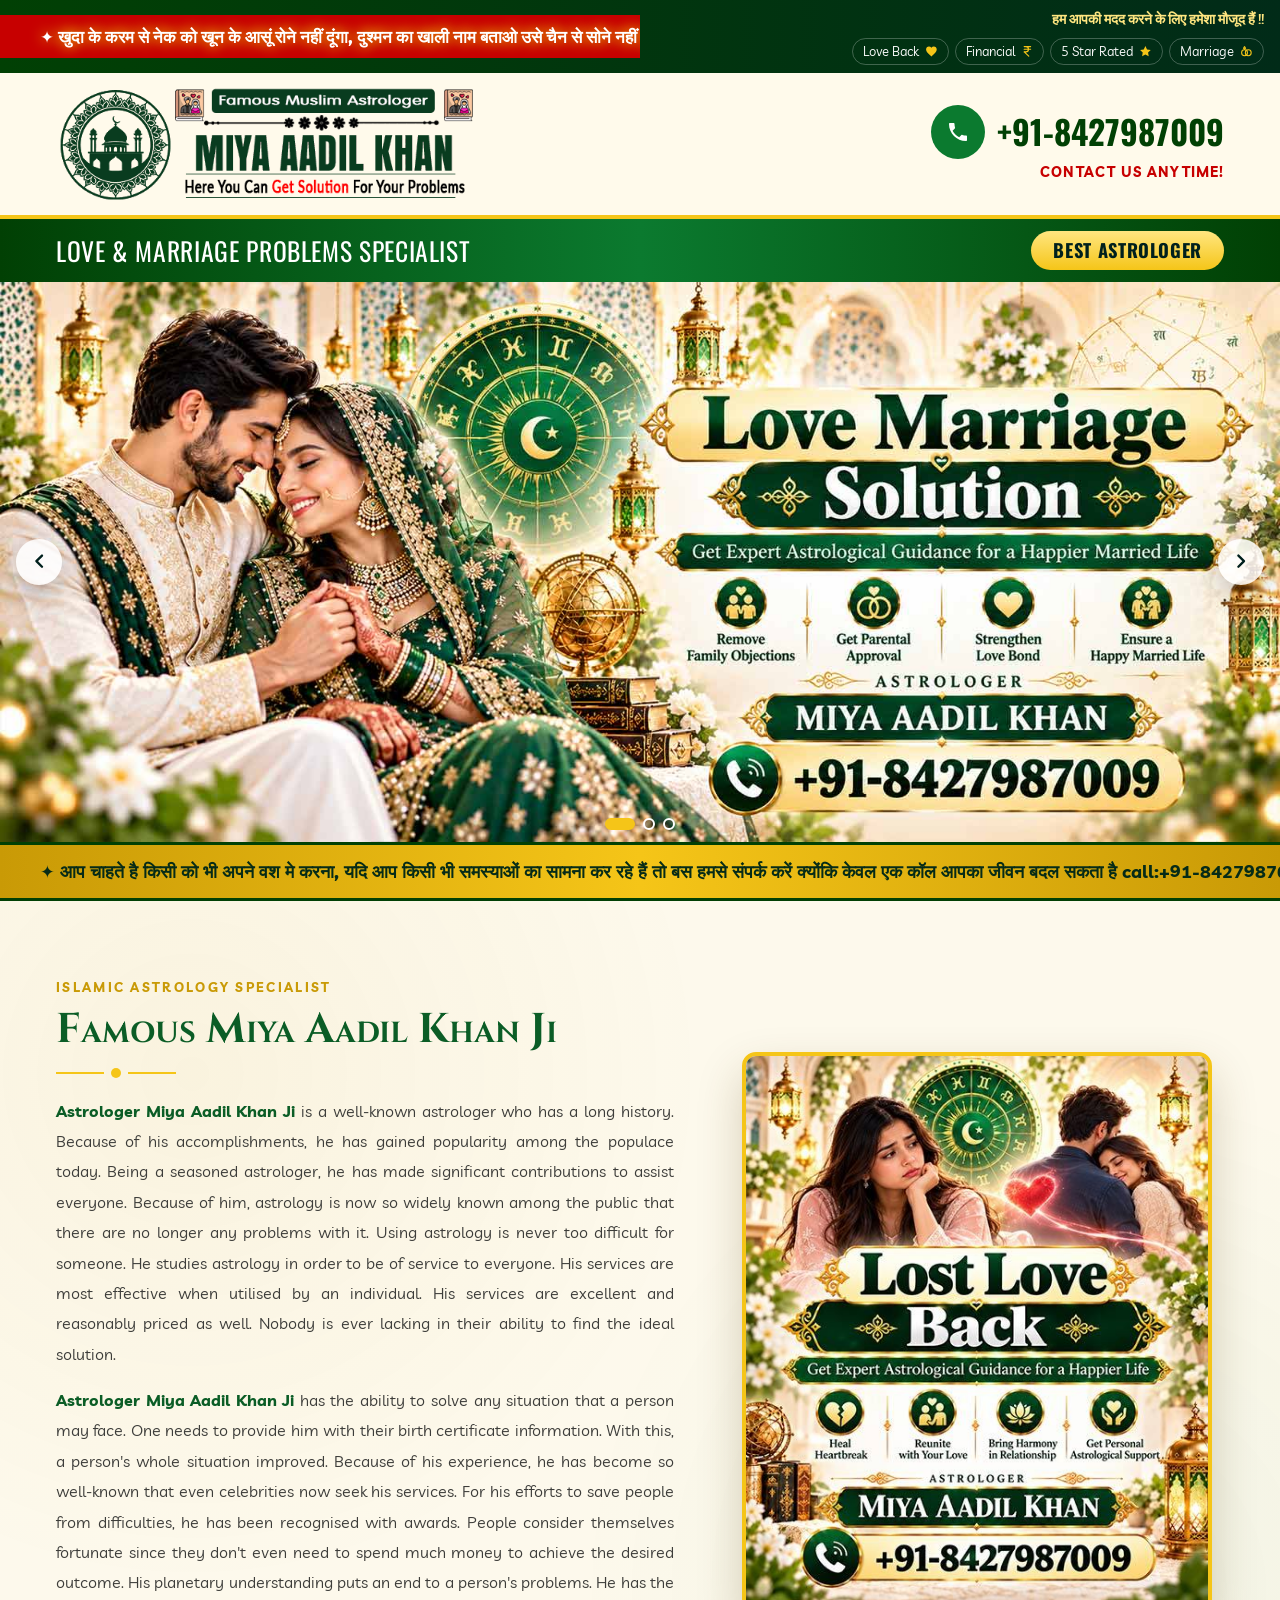
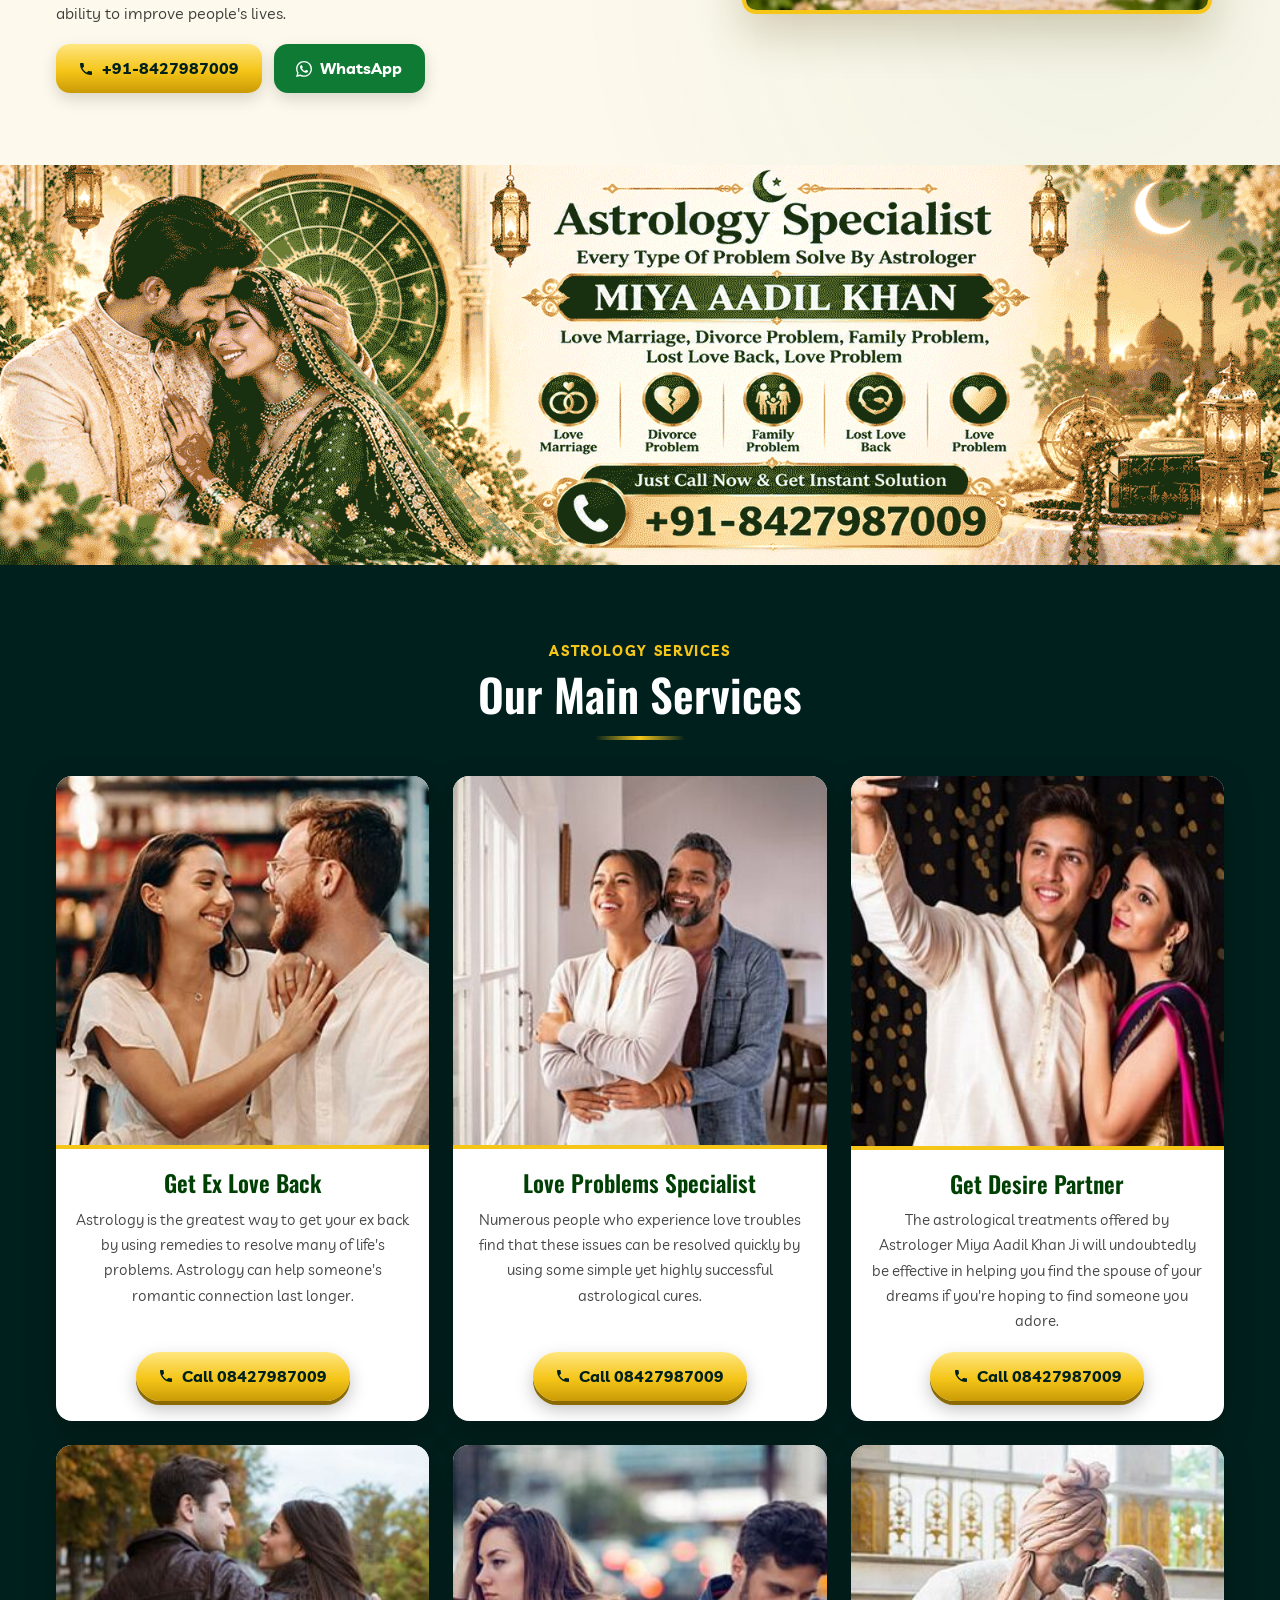
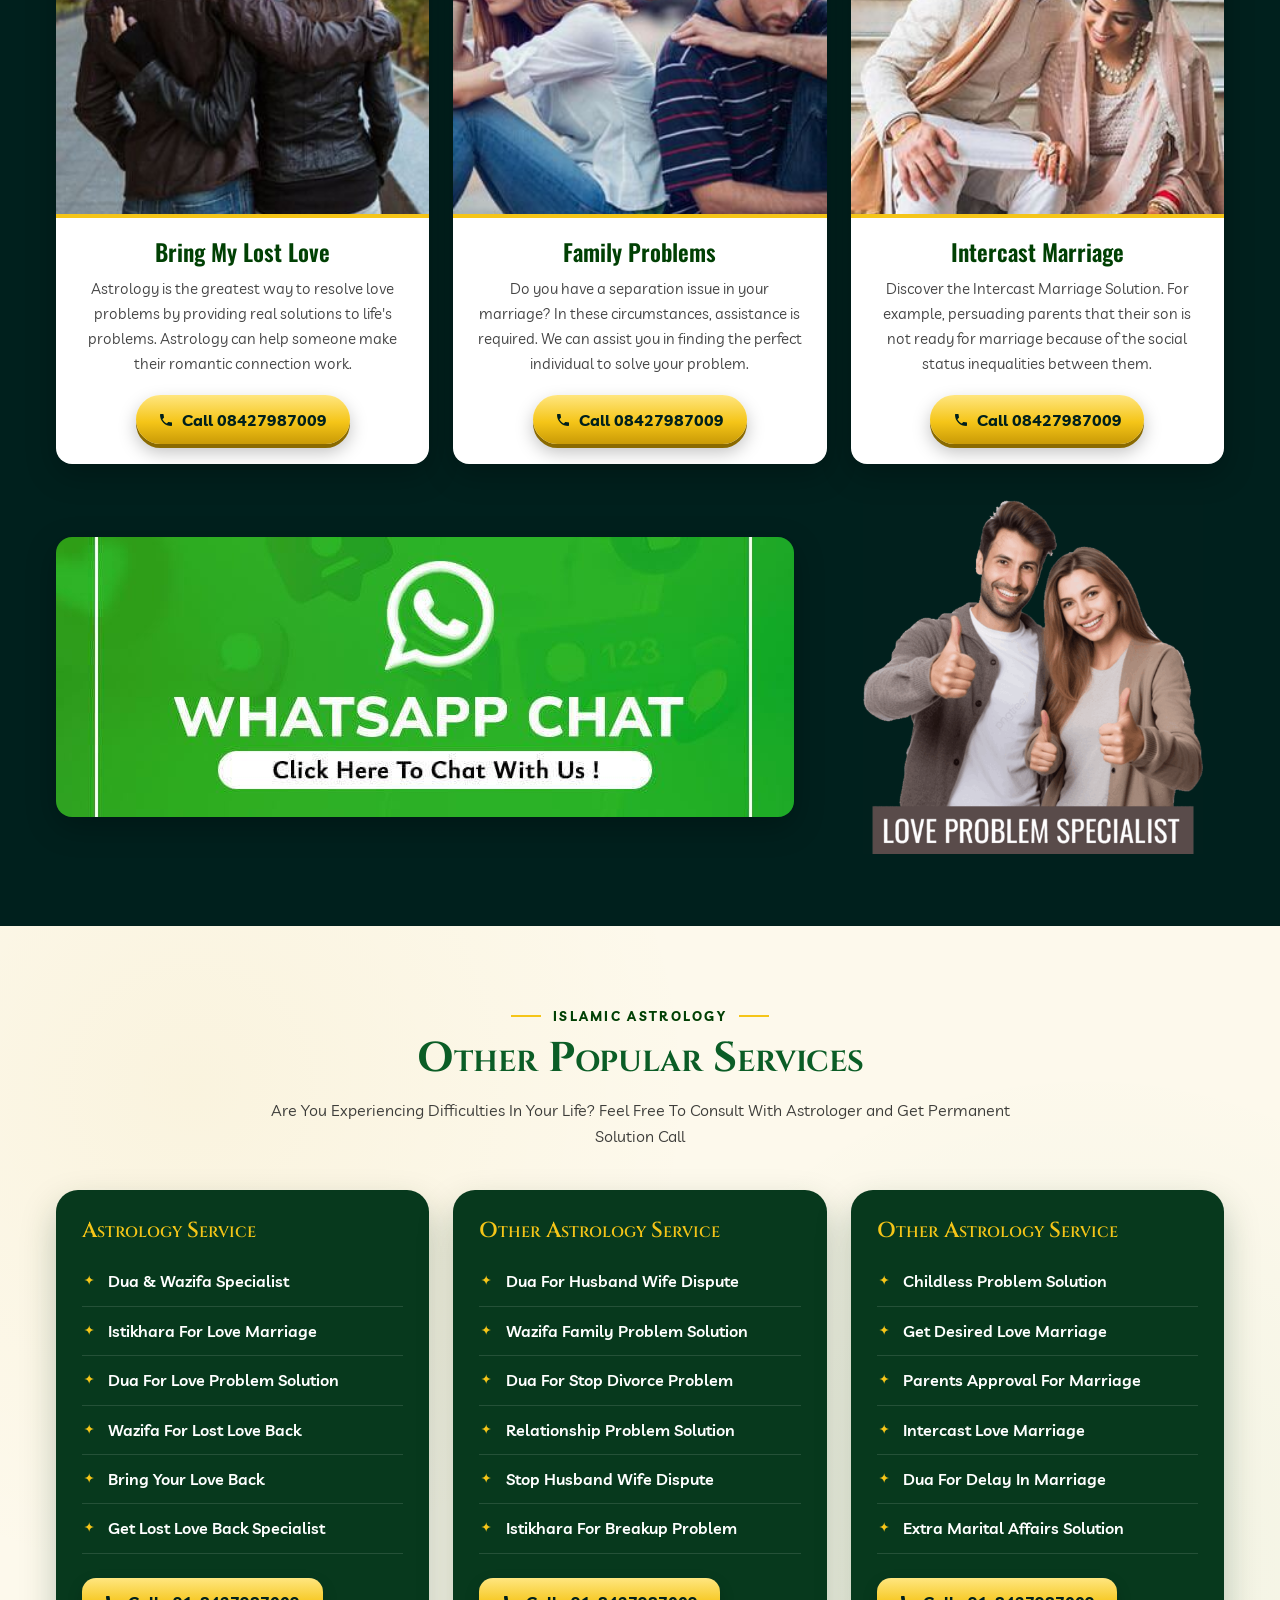
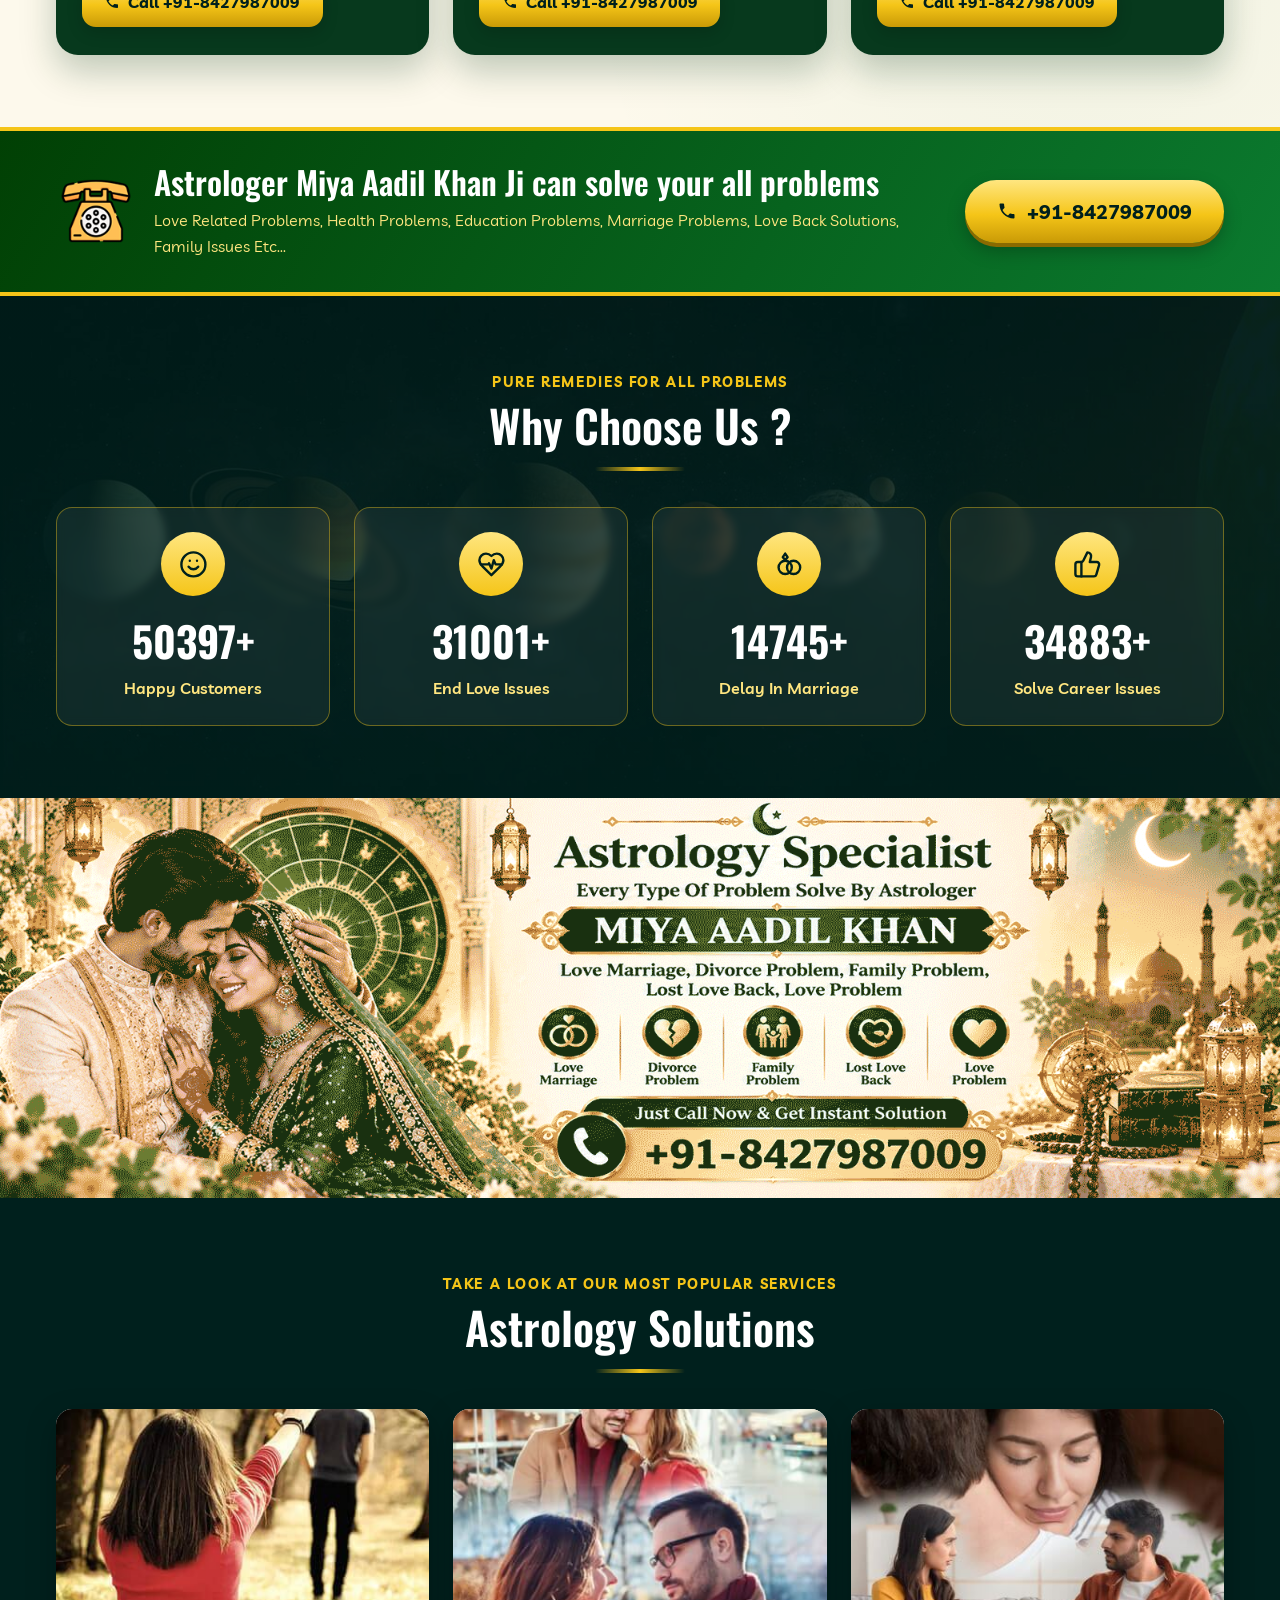
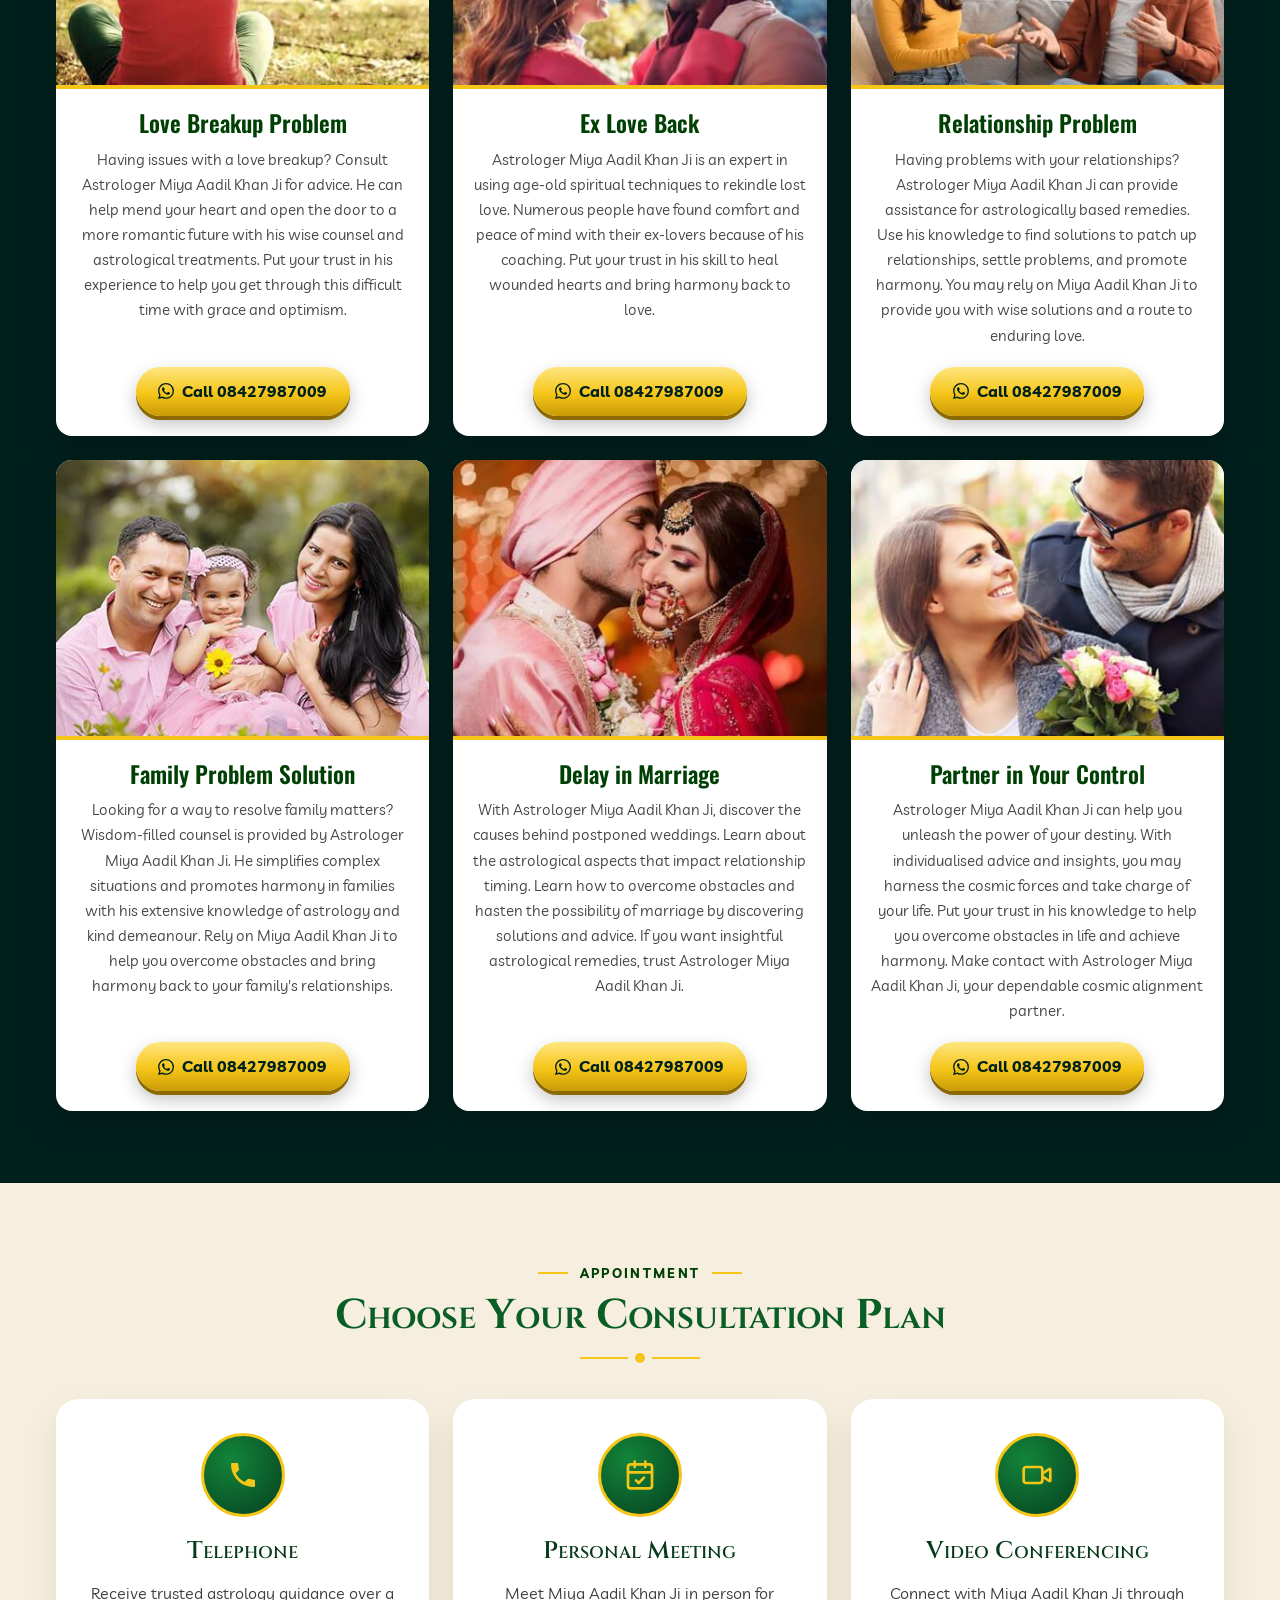
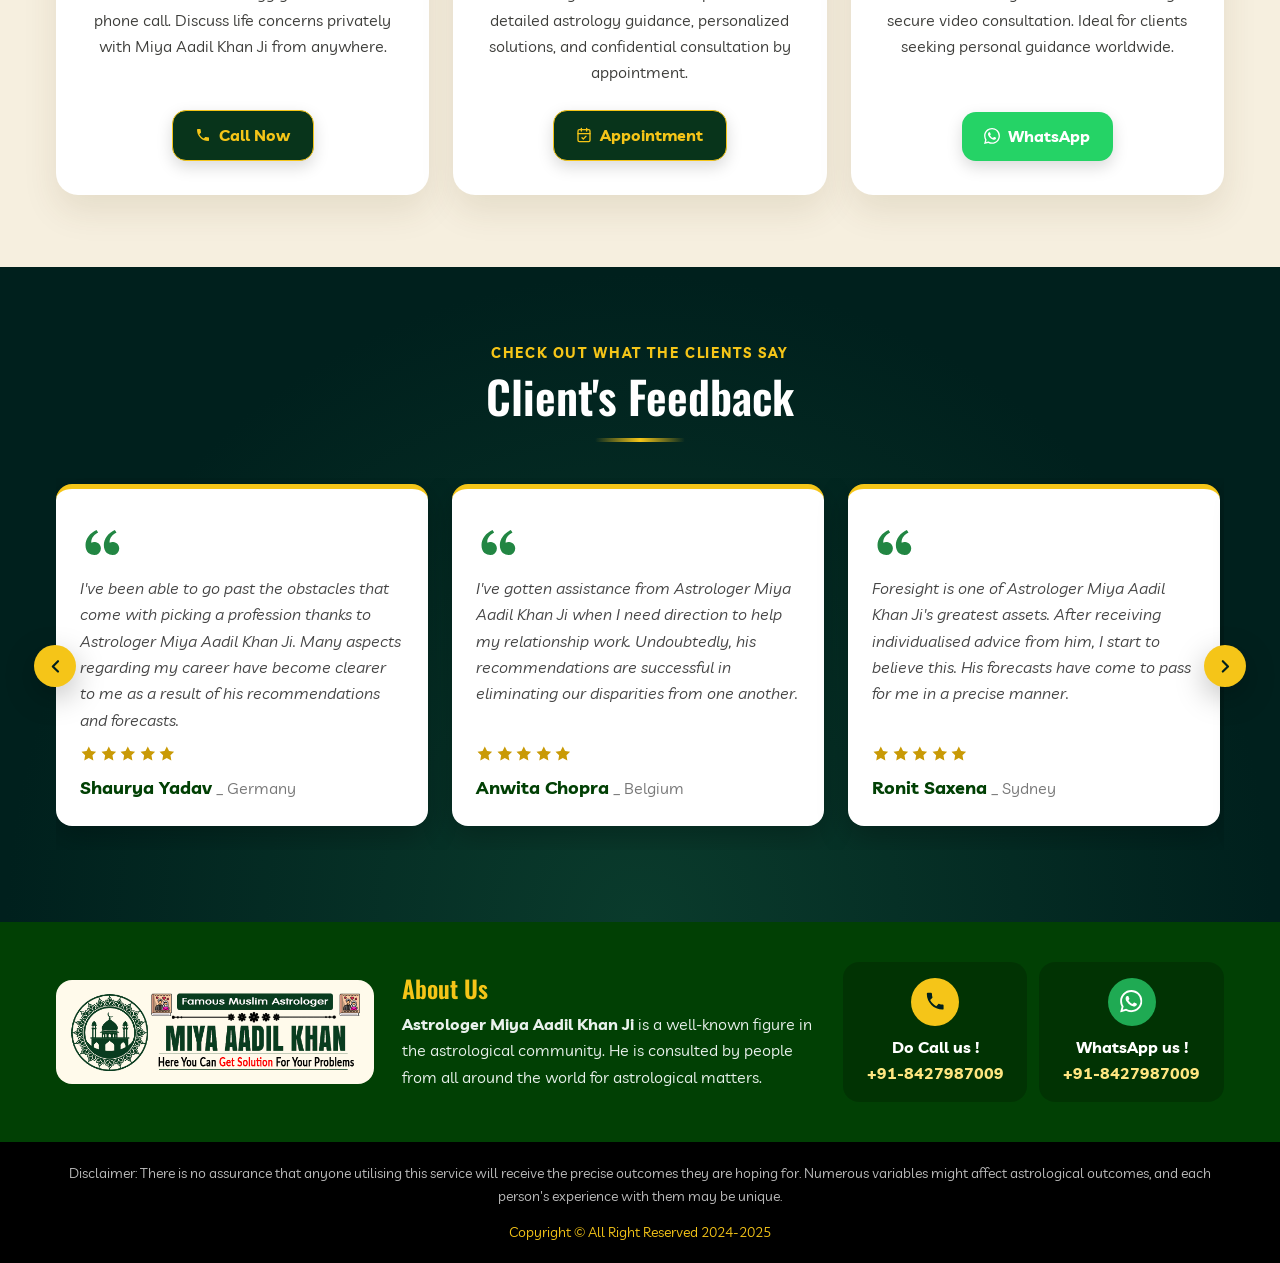
==== commit 62710490: "Add marquees, new about layout, popular services, consultation plan and reviews slider Co-Authored-B" ====
--- a/miya-aadil-khan/index.html
+++ b/miya-aadil-khan/index.html
@@ -15,7 +15,7 @@
   <link rel="preload" as="image" href="images/01.jpg" media="(min-width: 641px)" fetchpriority="high">
   <link rel="preconnect" href="https://fonts.googleapis.com">
   <link rel="preconnect" href="https://fonts.gstatic.com" crossorigin>
-  <link rel="stylesheet" href="https://fonts.googleapis.com/css2?family=Livvic:wght@400;600;700&family=Oswald:wght@500;600;700&display=swap">
+  <link rel="stylesheet" href="https://fonts.googleapis.com/css2?family=Cinzel:wght@600;700&family=Livvic:wght@400;600;700&family=Oswald:wght@500;600;700&display=swap">
   <link rel="stylesheet" href="css/style.css">
   <script src="js/main.js" defer></script>
 
@@ -45,16 +45,18 @@
     <symbol id="i-pulse" viewBox="0 0 24 24"><g fill="none" stroke="currentColor" stroke-width="2" stroke-linecap="round" stroke-linejoin="round"><path d="M19 14c1.49-1.46 3-3.21 3-5.5A5.5 5.5 0 0 0 16.5 3c-1.76 0-3 .5-4.5 2-1.5-1.5-2.74-2-4.5-2A5.5 5.5 0 0 0 2 8.5c0 2.3 1.5 4.05 3 5.5l7 7z"/><path d="M3.22 12H9.5l.5-1 2 4.5 2-7 1.5 3.5h5.27"/></g></symbol>
     <symbol id="i-thumb" viewBox="0 0 24 24"><g fill="none" stroke="currentColor" stroke-width="2" stroke-linecap="round" stroke-linejoin="round"><path d="M7 10v12"/><path d="M15 5.88 14 10h5.83a2 2 0 0 1 1.92 2.56l-2.33 8A2 2 0 0 1 17.5 22H4a2 2 0 0 1-2-2v-8a2 2 0 0 1 2-2h2.76a2 2 0 0 0 1.79-1.11L12 2a3.13 3.13 0 0 1 3 3.88z"/></g></symbol>
     <symbol id="i-quote" viewBox="0 0 24 24"><path fill="currentColor" d="M4.6 18.6C3.5 17.4 3 16.2 3 14.2c0-3.5 2.5-6.6 6-8.2l.9 1.3C6.6 9.1 6 11.4 6.2 12.9c.6-.3 1.3-.4 2-.3 1.8.2 3.2 1.7 3.2 3.5a3.6 3.6 0 0 1-3.6 3.6c-1.1 0-2.2-.5-3.2-1.1zm10 0c-1-1.2-1.6-2.4-1.6-4.4 0-3.5 2.5-6.6 6-8.2l.9 1.3c-3.3 1.8-3.9 4.1-3.7 5.6.6-.3 1.3-.4 2-.3 1.8.2 3.2 1.7 3.2 3.5a3.6 3.6 0 0 1-3.6 3.6c-1.1 0-2.2-.5-3.2-1.1z"/></symbol>
+    <symbol id="i-calendar" viewBox="0 0 24 24"><g fill="none" stroke="currentColor" stroke-width="2" stroke-linecap="round" stroke-linejoin="round"><rect x="3" y="4" width="18" height="18" rx="2"/><path d="M16 2v4M8 2v4M3 10h18m-12 6 2 2 4-4"/></g></symbol>
+    <symbol id="i-video" viewBox="0 0 24 24"><g fill="none" stroke="currentColor" stroke-width="2" stroke-linecap="round" stroke-linejoin="round"><path d="m16 13 5.2 3.5a.5.5 0 0 0 .8-.4V7.9a.5.5 0 0 0-.8-.4L16 11"/><rect x="2" y="6" width="14" height="12" rx="2"/></g></symbol>
+    <symbol id="i-sparkle" viewBox="0 0 24 24"><path fill="currentColor" d="M12 2c.6 4.8 2.9 7.3 8 8-5.1.7-7.4 3.2-8 8-.6-4.8-2.9-7.3-8-8 5.1-.7 7.4-3.2 8-8z"/></symbol>
     <symbol id="i-left" viewBox="0 0 24 24"><path fill="none" stroke="currentColor" stroke-width="2.5" stroke-linecap="round" stroke-linejoin="round" d="m15 18-6-6 6-6"/></symbol>
     <symbol id="i-right" viewBox="0 0 24 24"><path fill="none" stroke="currentColor" stroke-width="2.5" stroke-linecap="round" stroke-linejoin="round" d="m9 18 6-6-6-6"/></symbol>
   </svg>
 
   <!-- top header -->
   <div class="topbar">
-    <div class="marquee" aria-hidden="true">
+    <div class="marquee marquee--hi" lang="hi">
       <div class="marquee__inner">
-        <span>world famous astrologer</span><span>world famous astrologer</span><span>world famous astrologer</span><span>world famous astrologer</span>
-        <span>world famous astrologer</span><span>world famous astrologer</span><span>world famous astrologer</span><span>world famous astrologer</span>
+        <span>✦ खुदा के करम से नेक को खून के आसूं रोने नहीं दूंगा, दुश्मन का खाली नाम बताओ उसे चैन से सोने नहीं दूंगा</span><span aria-hidden="true">✦ खुदा के करम से नेक को खून के आसूं रोने नहीं दूंगा, दुश्मन का खाली नाम बताओ उसे चैन से सोने नहीं दूंगा</span>
       </div>
     </div>
     <div class="topbar__right">
@@ -121,14 +123,20 @@
     <div class="slider__dots" role="tablist" aria-label="Choose slide"></div>
   </section>
 
+  <!-- second marquee -->
+  <a class="marquee marquee--band" href="tel:+91-8427987009" lang="hi">
+    <div class="marquee__inner">
+      <span>✦ आप चाहते है किसी को भी अपने वश मे करना, यदि आप किसी भी समस्याओं का सामना कर रहे हैं तो बस हमसे संपर्क करें क्योंकि केवल एक कॉल आपका जीवन बदल सकता है call:+91-8427987009</span><span aria-hidden="true">✦ आप चाहते है किसी को भी अपने वश मे करना, यदि आप किसी भी समस्याओं का सामना कर रहे हैं तो बस हमसे संपर्क करें क्योंकि केवल एक कॉल आपका जीवन बदल सकता है call:+91-8427987009</span>
+    </div>
+  </a>
+
   <!-- about -->
-  <section class="section about">
-    <div class="container">
-      <div class="title">
-        <span>Let's Take A Minute To Know Him</span>
-        <h1>Miya Aadil Khan Ji</h1>
-      </div>
-      <div class="about__card">
+  <section class="section light about">
+    <div class="container about__inner">
+      <div class="about__text">
+        <span class="eyebrow">Islamic Astrology Specialist</span>
+        <h1 class="heading">Famous Miya Aadil Khan Ji</h1>
+        <span class="divider" aria-hidden="true"></span>
         <p>
           <strong>Astrologer Miya Aadil Khan Ji</strong> is a well-known astrologer who has a long history. Because of his
           accomplishments, he has gained popularity among the populace today. Being a seasoned astrologer, he has made
@@ -146,8 +154,14 @@
           fortunate since they don't even need to spend much money to achieve the desired outcome. His planetary
           understanding puts an end to a person's problems. He has the ability to improve people's lives.
         </p>
-        <a class="btn" href="tel:+91-8427987009"><svg class="ic"><use href="#i-phone"/></svg> Call +91-8427987009</a>
-      </div>
+        <div class="btn-row">
+          <a class="btn" href="tel:+91-8427987009"><svg class="ic"><use href="#i-phone"/></svg> +91-8427987009</a>
+          <a class="btn btn--wa" href="https://wa.me/918427987009?text=Please%20Help%20To%20Me" target="_blank" rel="noopener"><svg class="ic"><use href="#i-whatsapp"/></svg> WhatsApp</a>
+        </div>
+      </div>
+      <a class="about__img" href="tel:+91-8427987009">
+        <img src="images/003.jpg" width="500" height="600" alt="Lost love back – Astrologer Miya Aadil Khan +91-8427987009" loading="lazy" decoding="async">
+      </a>
     </div>
   </section>
 
@@ -224,6 +238,55 @@
     </div>
   </section>
 
+  <!-- other popular services -->
+  <section class="section light">
+    <div class="container">
+      <div class="title-light">
+        <span class="eyebrow eyebrow--lines">Islamic Astrology</span>
+        <h2 class="heading">Other Popular Services</h2>
+        <p>Are You Experiencing Difficulties In Your Life? Feel Free To Consult With Astrologer and Get Permanent Solution Call</p>
+      </div>
+      <div class="grid grid--3">
+        <div class="list-card">
+          <h3>Astrology Service</h3>
+          <ul>
+            <li><svg class="ic"><use href="#i-sparkle"/></svg> Dua &amp; Wazifa Specialist</li>
+            <li><svg class="ic"><use href="#i-sparkle"/></svg> Istikhara For Love Marriage</li>
+            <li><svg class="ic"><use href="#i-sparkle"/></svg> Dua For Love Problem Solution</li>
+            <li><svg class="ic"><use href="#i-sparkle"/></svg> Wazifa For Lost Love Back</li>
+            <li><svg class="ic"><use href="#i-sparkle"/></svg> Bring Your Love Back</li>
+            <li><svg class="ic"><use href="#i-sparkle"/></svg> Get Lost Love Back Specialist</li>
+          </ul>
+          <a class="btn" href="tel:+91-8427987009"><svg class="ic"><use href="#i-phone"/></svg> Call +91-8427987009</a>
+        </div>
+        <div class="list-card">
+          <h3>Other Astrology Service</h3>
+          <ul>
+            <li><svg class="ic"><use href="#i-sparkle"/></svg> Dua For Husband Wife Dispute</li>
+            <li><svg class="ic"><use href="#i-sparkle"/></svg> Wazifa Family Problem Solution</li>
+            <li><svg class="ic"><use href="#i-sparkle"/></svg> Dua For Stop Divorce Problem</li>
+            <li><svg class="ic"><use href="#i-sparkle"/></svg> Relationship Problem Solution</li>
+            <li><svg class="ic"><use href="#i-sparkle"/></svg> Stop Husband Wife Dispute</li>
+            <li><svg class="ic"><use href="#i-sparkle"/></svg> Istikhara For Breakup Problem</li>
+          </ul>
+          <a class="btn" href="tel:+91-8427987009"><svg class="ic"><use href="#i-phone"/></svg> Call +91-8427987009</a>
+        </div>
+        <div class="list-card">
+          <h3>Other Astrology Service</h3>
+          <ul>
+            <li><svg class="ic"><use href="#i-sparkle"/></svg> Childless Problem Solution</li>
+            <li><svg class="ic"><use href="#i-sparkle"/></svg> Get Desired Love Marriage</li>
+            <li><svg class="ic"><use href="#i-sparkle"/></svg> Parents Approval For Marriage</li>
+            <li><svg class="ic"><use href="#i-sparkle"/></svg> Intercast Love Marriage</li>
+            <li><svg class="ic"><use href="#i-sparkle"/></svg> Dua For Delay In Marriage</li>
+            <li><svg class="ic"><use href="#i-sparkle"/></svg> Extra Marital Affairs Solution</li>
+          </ul>
+          <a class="btn" href="tel:+91-8427987009"><svg class="ic"><use href="#i-phone"/></svg> Call +91-8427987009</a>
+        </div>
+      </div>
+    </div>
+  </section>
+
   <!-- call strip -->
   <section class="mark">
     <div class="container mark__inner">
@@ -332,6 +395,37 @@
     </div>
   </section>
 
+  <!-- consultation plan -->
+  <section class="section light light--alt">
+    <div class="container">
+      <div class="title-light">
+        <span class="eyebrow eyebrow--lines">Appointment</span>
+        <h2 class="heading">Choose Your Consultation Plan</h2>
+        <span class="divider divider--center" aria-hidden="true"></span>
+      </div>
+      <div class="grid grid--3">
+        <div class="plan">
+          <span class="plan__icon"><svg class="ic"><use href="#i-phone"/></svg></span>
+          <h3>Telephone</h3>
+          <p>Receive trusted astrology guidance over a phone call. Discuss life concerns privately with Miya Aadil Khan Ji from anywhere.</p>
+          <a class="btn btn--dark" href="tel:+91-8427987009"><svg class="ic"><use href="#i-phone"/></svg> Call Now</a>
+        </div>
+        <div class="plan">
+          <span class="plan__icon"><svg class="ic"><use href="#i-calendar"/></svg></span>
+          <h3>Personal Meeting</h3>
+          <p>Meet Miya Aadil Khan Ji in person for detailed astrology guidance, personalized solutions, and confidential consultation by appointment.</p>
+          <a class="btn btn--dark" href="https://wa.me/918427987009?text=I%20want%20to%20book%20an%20appointment" target="_blank" rel="noopener"><svg class="ic"><use href="#i-calendar"/></svg> Appointment</a>
+        </div>
+        <div class="plan">
+          <span class="plan__icon"><svg class="ic"><use href="#i-video"/></svg></span>
+          <h3>Video Conferencing</h3>
+          <p>Connect with Miya Aadil Khan Ji through secure video consultation. Ideal for clients seeking personal guidance worldwide.</p>
+          <a class="btn btn--wa" href="https://wa.me/918427987009?text=I%20want%20a%20video%20consultation" target="_blank" rel="noopener"><svg class="ic"><use href="#i-whatsapp"/></svg> WhatsApp</a>
+        </div>
+      </div>
+    </div>
+  </section>
+
   <!-- testimonials -->
   <section class="section testi">
     <div class="container">
@@ -339,7 +433,9 @@
         <span>Check Out What The Clients Say</span>
         <h2>Client's Feedback</h2>
       </div>
-      <div class="grid grid--3">
+      <div class="reviews" aria-roledescription="carousel" aria-label="Client reviews">
+        <button class="reviews__btn reviews__btn--prev" type="button" aria-label="Previous reviews"><svg class="ic"><use href="#i-left"/></svg></button>
+        <div class="reviews__track" tabindex="0">
         <figure class="quote">
           <svg class="ic quote__icon"><use href="#i-quote"/></svg>
           <blockquote>I've been able to go past the obstacles that come with picking a profession thanks to Astrologer Miya Aadil Khan Ji. Many aspects regarding my career have become clearer to me as a result of his recommendations and forecasts.</blockquote>
@@ -358,6 +454,45 @@
           <div class="stars" aria-label="5 out of 5 stars"><svg class="ic"><use href="#i-star"/></svg><svg class="ic"><use href="#i-star"/></svg><svg class="ic"><use href="#i-star"/></svg><svg class="ic"><use href="#i-star"/></svg><svg class="ic"><use href="#i-star"/></svg></div>
           <figcaption><strong>Ronit Saxena</strong> <span>_ Sydney</span></figcaption>
         </figure>
+        <!-- Draft reviews below: replace with real client feedback before publishing -->
+        <figure class="quote">
+          <svg class="ic quote__icon"><use href="#i-quote"/></svg>
+          <blockquote>My wife and I were arguing every day and talking about separation. Miya Aadil Khan Ji listened patiently and guided us with a simple dua. Today there is peace in our home again.</blockquote>
+          <div class="stars" aria-label="5 out of 5 stars"><svg class="ic"><use href="#i-star"/></svg><svg class="ic"><use href="#i-star"/></svg><svg class="ic"><use href="#i-star"/></svg><svg class="ic"><use href="#i-star"/></svg><svg class="ic"><use href="#i-star"/></svg></div>
+          <figcaption><strong>Imran Qureshi</strong> <span>_ Dubai</span></figcaption>
+        </figure>
+        <figure class="quote">
+          <svg class="ic quote__icon"><use href="#i-quote"/></svg>
+          <blockquote>My parents were against my love marriage. After consulting Miya Aadil Khan Ji and following his advice, my family slowly agreed and we got married with everyone's blessings.</blockquote>
+          <div class="stars" aria-label="5 out of 5 stars"><svg class="ic"><use href="#i-star"/></svg><svg class="ic"><use href="#i-star"/></svg><svg class="ic"><use href="#i-star"/></svg><svg class="ic"><use href="#i-star"/></svg><svg class="ic"><use href="#i-star"/></svg></div>
+          <figcaption><strong>Pooja Malhotra</strong> <span>_ Delhi</span></figcaption>
+        </figure>
+        <figure class="quote">
+          <svg class="ic quote__icon"><use href="#i-quote"/></svg>
+          <blockquote>I had lost all hope of getting my ex back. Within a few weeks of his guidance things started changing and we are together again. Very thankful to him.</blockquote>
+          <div class="stars" aria-label="5 out of 5 stars"><svg class="ic"><use href="#i-star"/></svg><svg class="ic"><use href="#i-star"/></svg><svg class="ic"><use href="#i-star"/></svg><svg class="ic"><use href="#i-star"/></svg><svg class="ic"><use href="#i-star"/></svg></div>
+          <figcaption><strong>Sameer Ansari</strong> <span>_ London</span></figcaption>
+        </figure>
+        <figure class="quote">
+          <svg class="ic quote__icon"><use href="#i-quote"/></svg>
+          <blockquote>My marriage was getting delayed for years. Miya Aadil Khan Ji explained the reason and gave me remedies. I am now happily engaged.</blockquote>
+          <div class="stars" aria-label="5 out of 5 stars"><svg class="ic"><use href="#i-star"/></svg><svg class="ic"><use href="#i-star"/></svg><svg class="ic"><use href="#i-star"/></svg><svg class="ic"><use href="#i-star"/></svg><svg class="ic"><use href="#i-star"/></svg></div>
+          <figcaption><strong>Neha Kapoor</strong> <span>_ Toronto</span></figcaption>
+        </figure>
+        <figure class="quote">
+          <svg class="ic quote__icon"><use href="#i-quote"/></svg>
+          <blockquote>Business problems and family tension were affecting my life. His advice was clear and practical, and I can see real improvement at home and at work.</blockquote>
+          <div class="stars" aria-label="5 out of 5 stars"><svg class="ic"><use href="#i-star"/></svg><svg class="ic"><use href="#i-star"/></svg><svg class="ic"><use href="#i-star"/></svg><svg class="ic"><use href="#i-star"/></svg><svg class="ic"><use href="#i-star"/></svg></div>
+          <figcaption><strong>Arjun Mehta</strong> <span>_ Mumbai</span></figcaption>
+        </figure>
+        <figure class="quote">
+          <svg class="ic quote__icon"><use href="#i-quote"/></svg>
+          <blockquote>Very kind and honest person. He talked to me on the phone, understood my problem and the solution worked for my family issues. I recommend him to everyone.</blockquote>
+          <div class="stars" aria-label="5 out of 5 stars"><svg class="ic"><use href="#i-star"/></svg><svg class="ic"><use href="#i-star"/></svg><svg class="ic"><use href="#i-star"/></svg><svg class="ic"><use href="#i-star"/></svg><svg class="ic"><use href="#i-star"/></svg></div>
+          <figcaption><strong>Farheen Shaikh</strong> <span>_ Hyderabad</span></figcaption>
+        </figure>
+        </div>
+        <button class="reviews__btn reviews__btn--next" type="button" aria-label="Next reviews"><svg class="ic"><use href="#i-right"/></svg></button>
       </div>
     </div>
   </section>
--- a/miya-aadil-khan/css/style.css
+++ b/miya-aadil-khan/css/style.css
@@ -75,6 +75,12 @@
   text-transform: uppercase;
   text-shadow: 0 0 14px #fff900;
 }
+.marquee--hi span, .marquee--band span { font-family: var(--font-body); font-weight: 700; text-transform: none; letter-spacing: 0; padding-inline: 40px; }
+.marquee--hi .marquee__inner { animation-duration: 30s; }
+.marquee--band { display: block; background: linear-gradient(90deg, var(--gold-deep), var(--gold), var(--gold-deep)); color: #062b17; border-block: 3px solid var(--green-800); }
+.marquee--band span { padding-block: 12px; font-size: 1.1rem; text-shadow: none; }
+.marquee--band .marquee__inner { animation-duration: 40s; }
+.marquee:hover .marquee__inner { animation-play-state: paused; }
 @keyframes marquee { to { transform: translateX(-50%); } }
 
 .topbar__right {
@@ -220,19 +226,104 @@
   background: linear-gradient(90deg, transparent, var(--gold), transparent);
 }
 
-/* About */
-.about { background: radial-gradient(ellipse at top, #0a3b2c, var(--green-950) 70%); }
-.about__card {
-  max-width: 980px;
-  margin-inline: auto;
-  padding: 28px 22px;
-  border: 1px solid rgb(245 197 24 / .35);
-  border-radius: var(--radius);
-  background: rgb(255 255 255 / .04);
+/* Light sections (about, popular services, consultation) */
+.light {
+  color: #3d3d3a;
+  background:
+    radial-gradient(circle at 15% 20%, rgb(201 154 6 / .06), transparent 40%),
+    radial-gradient(circle at 85% 80%, rgb(11 122 47 / .05), transparent 40%),
+    #fdf9ec;
+}
+.light--alt { background: #f6efdf; }
+.eyebrow {
+  display: inline-flex;
+  align-items: center;
+  gap: 12px;
+  margin-bottom: 8px;
+  color: var(--gold-deep);
+  font-size: .8rem;
+  font-weight: 700;
+  letter-spacing: .18em;
+  text-transform: uppercase;
+}
+.eyebrow--lines { color: var(--green-800); }
+.eyebrow--lines::before, .eyebrow--lines::after { content: ""; width: 30px; height: 2px; background: var(--gold); }
+.heading {
+  font-family: "Cinzel", Georgia, serif;
+  font-weight: 700;
+  font-variant: small-caps;
+  font-size: clamp(1.8rem, 4.2vw, 2.6rem);
+  line-height: 1.15;
+  color: #0b5d26;
+}
+.divider { position: relative; display: block; width: 120px; height: 2px; margin: 18px 0 22px; background: linear-gradient(90deg, var(--gold) 40%, transparent 40% 60%, var(--gold) 60%); }
+.divider::after { content: ""; position: absolute; left: 50%; top: 50%; width: 10px; height: 10px; border-radius: 50%; background: var(--gold); translate: -50% -50%; }
+.divider--center { margin-inline: auto; }
+.title-light { max-width: 800px; margin: 0 auto 40px; text-align: center; }
+.title-light p { margin: 14px 0 0; }
+
+.about__inner { display: grid; gap: 36px; align-items: center; }
+.about__text p { line-height: 1.9; }
+.about__text strong { color: #0b5d26; }
+.about__img {
+  justify-self: center;
+  max-width: 470px;
+  overflow: hidden;
+  border: 4px solid var(--gold);
+  border-radius: 14px;
+  box-shadow: 0 20px 45px rgb(80 60 0 / .22);
+}
+.btn-row { display: flex; flex-wrap: wrap; gap: 12px; margin-top: 8px; }
+.light .btn { box-shadow: 0 6px 16px rgb(0 0 0 / .15); border-radius: 14px 14px 14px 14px; }
+.light .btn:hover, .light .btn:focus-visible { box-shadow: 0 10px 22px rgb(0 0 0 / .2); }
+.btn--wa { color: #fff; background: #0e7a34; }
+.plan .btn--wa { background: #25d366; }
+.btn--dark { color: var(--gold); background: #08341b; border: 1px solid var(--gold); }
+
+/* Other popular services */
+.list-card {
+  display: flex;
+  flex-direction: column;
+  padding: 28px 26px;
+  border-radius: 22px;
+  color: #fff;
+  background: #07391d;
+  box-shadow: 0 16px 35px rgb(7 57 29 / .25);
+}
+.list-card h3 { font-family: "Cinzel", Georgia, serif; font-variant: small-caps; font-size: 1.35rem; color: var(--gold); margin-bottom: 14px; }
+.list-card ul { flex: 1; margin: 0 0 24px; padding: 0; list-style: none; }
+.list-card li { display: flex; align-items: center; gap: 12px; padding: 11px 0; border-bottom: 1px solid rgb(255 255 255 / .12); font-weight: 600; }
+.list-card li .ic { color: var(--gold); font-size: .9rem; }
+.list-card .btn { align-self: flex-start; }
+
+/* Consultation plan */
+.plan {
+  display: flex;
+  flex-direction: column;
+  align-items: center;
+  padding: 34px 28px;
+  border-radius: 22px;
+  background: #fff;
   text-align: center;
-}
-.about__card p { text-align: left; }
-.about__card strong { color: var(--gold-light); }
+  box-shadow: 0 16px 35px rgb(80 60 0 / .1);
+  transition: transform .3s ease;
+}
+.plan:hover { transform: translateY(-6px); }
+.plan__icon {
+  display: grid;
+  place-items: center;
+  width: 84px;
+  height: 84px;
+  margin-bottom: 20px;
+  border: 3px solid var(--gold);
+  border-radius: 50%;
+  color: var(--gold);
+  font-size: 2rem;
+  background: radial-gradient(circle at 35% 30%, #13853a, #064020);
+}
+.plan__icon .ic { fill: none; }
+.plan h3 { margin-bottom: 14px; font-family: "Cinzel", Georgia, serif; font-variant: small-caps; font-size: 1.5rem; color: #083a1c; }
+.plan p { flex: 1; margin-bottom: 24px; }
 
 /* Banners */
 .banner img { width: 100%; }
@@ -328,6 +419,44 @@
 .quote figcaption strong { color: var(--green-800); font-size: 1.1rem; }
 .quote figcaption span { color: #777; }
 
+/* Reviews slider */
+.reviews { position: relative; }
+.reviews__track {
+  display: grid;
+  grid-auto-flow: column;
+  grid-auto-columns: 100%;
+  gap: 24px;
+  overflow-x: auto;
+  scroll-snap-type: x mandatory;
+  scroll-behavior: smooth;
+  scrollbar-width: none;
+  padding: 6px 2px 24px;
+  outline: none;
+}
+.reviews__track::-webkit-scrollbar { display: none; }
+.reviews__track .quote { scroll-snap-align: start; display: flex; flex-direction: column; }
+.reviews__track blockquote { flex: 1; }
+.reviews__btn {
+  position: absolute;
+  top: 45%;
+  z-index: 2;
+  display: grid;
+  place-items: center;
+  width: 42px;
+  height: 42px;
+  border: 0;
+  border-radius: 50%;
+  font-size: 1.3rem;
+  color: var(--green-950);
+  background: var(--gold);
+  box-shadow: var(--shadow);
+  cursor: pointer;
+}
+.reviews { padding-bottom: 52px; }
+.reviews__btn { top: auto; bottom: 0; }
+.reviews__btn--prev { left: calc(50% - 52px); }
+.reviews__btn--next { right: calc(50% - 52px); }
+
 /* Footer */
 .footer { padding-block: 40px; background: var(--green-800); }
 .footer__inner { display: grid; gap: 28px; align-items: center; }
@@ -386,6 +515,11 @@
 @media (min-width: 641px) {
   .grid--3 { grid-template-columns: repeat(2, 1fr); }
   .slider__btn { display: grid; }
+  .reviews__track { grid-auto-columns: calc((100% - 24px) / 2); }
+  .reviews { padding-bottom: 0; }
+  .reviews__btn { top: 45%; bottom: auto; }
+  .reviews__btn--prev { left: -8px; }
+  .reviews__btn--next { right: -8px; }
 }
 
 @media (min-width: 768px) {
@@ -398,8 +532,7 @@
   .chat-row { grid-template-columns: 2fr 1fr; }
   .mark__inner { flex-direction: row; text-align: left; }
   .mark__text { flex: 1; }
-  .about__card { padding: 40px 48px; }
-  .about__card p { text-align: justify; }
+  .about__text p { text-align: justify; }
   .section { padding-block: 72px; }
 }
 
@@ -408,7 +541,11 @@
   .topbar__right { justify-content: flex-end; }
   .grid--3 { grid-template-columns: repeat(3, 1fr); }
   .grid--4 { grid-template-columns: repeat(4, 1fr); gap: 24px; }
+  .reviews__track { grid-auto-columns: calc((100% - 48px) / 3); }
+  .reviews__btn--prev { left: -22px; }
+  .reviews__btn--next { right: -22px; }
   .footer__inner { grid-template-columns: 1fr 1.3fr 1.2fr; }
+  .about__inner { grid-template-columns: 1.25fr 1fr; gap: 56px; }
 }
 
 @media (prefers-reduced-motion: reduce) {
